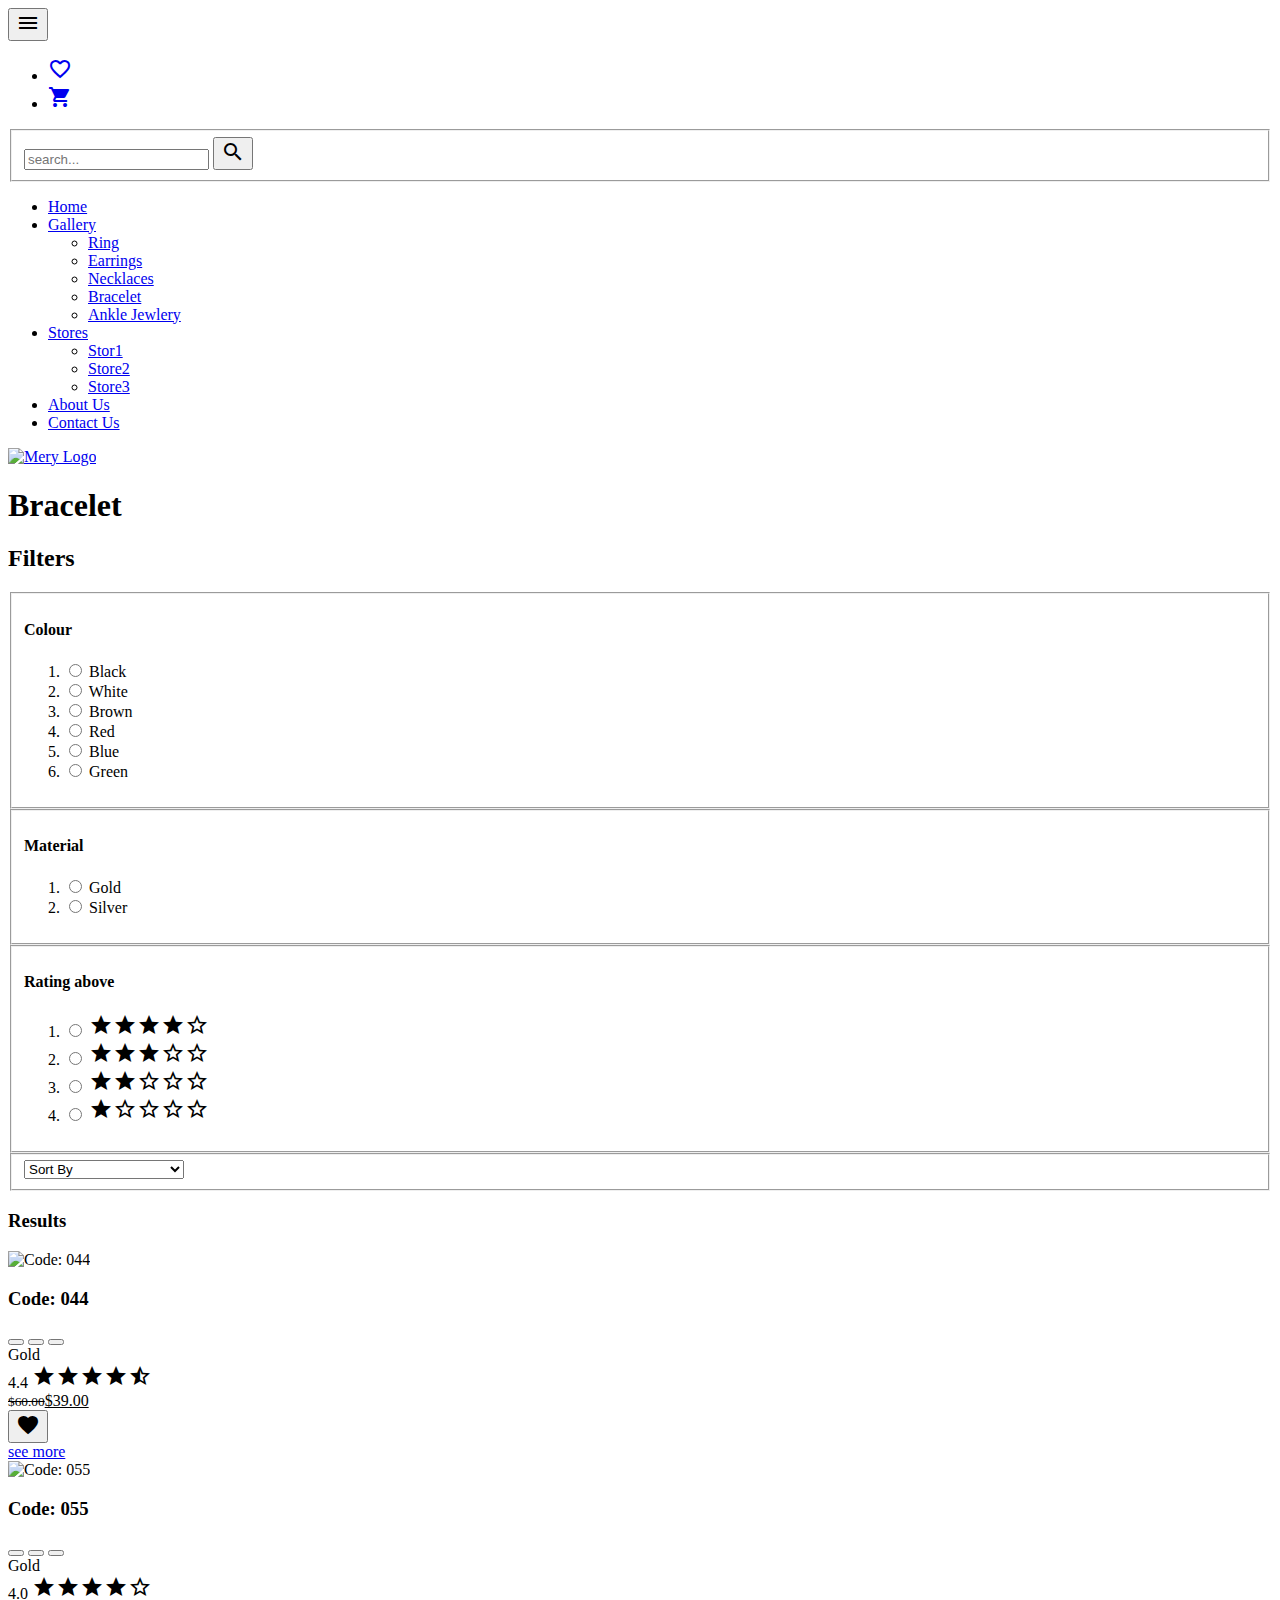
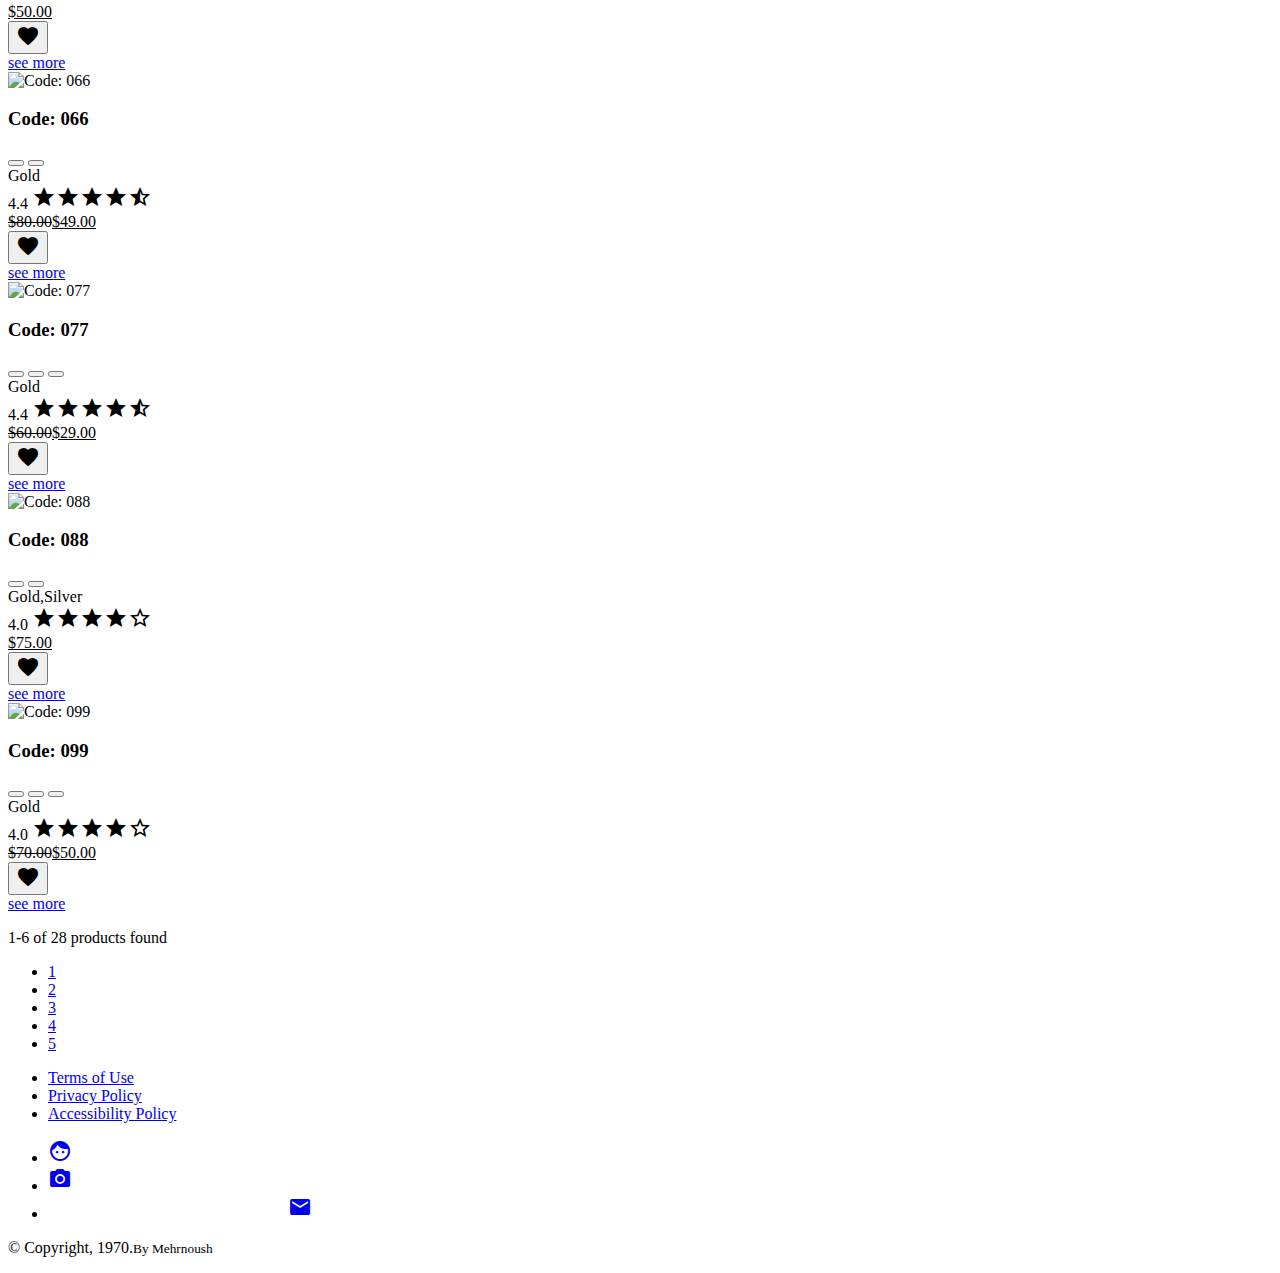
==== index.html @ 274008f5 "copy html" ====
<!doctype html>
<html lang="en">
  <head>
    <meta charset="utf-8">
    <title>Mery Gallery</title>
    <meta name="description" content="Jewelry Website">
    <meta name="author" content="Mehrnoush">
    <meta name="viewport" content="width=device-width, initial-scale=1">
    <link rel="stylesheet" href="css/reset.css">
    <link rel="stylesheet" href="https://fonts.googleapis.com/icon?family=Material+Icons">
    <link rel="stylesheet" href="css/style.css">
    <link rel="stylesheet" href="css/index.css">
  </head>

  <body>

    <header>
      
      <section class="topbar">
        <nav class="hamburger-menu">
          <button type="button">
            <i class="material-icons">menu</i>
          </button>  
        </nav>
        <!-- Additional nav links -->
        <ul class="favorite-cart">
            <li><a href="#"><i class="material-icons">favorite_border</i></a></li>
            <li><a href="#"><i class="material-icons">shopping_cart</i></a></li>
        </ul>

        <!-- Search for a product (non-functional) -->
        <form class="search">
            <fieldset>
              <input type="text" placeholder= "search..." name="search" id="search">
              <button type="button"><i class="material-icons">search</i></button>
            </fieldset>
        </form>

      </section>


      <!-- Navigation menu and toggle button (non-functional) -->
      <nav>
        <ul class="menubar">
          <li><a href="#">Home</a></li>
          <li class="dropdown"><a href="#">Gallery</a>
            <ul class="dropdown-list" >
                <li><a href="#">Ring</a></li>
                <li><a href="#">Earrings</a></li>
                <li><a href="#">Necklaces</a></li>
                <li><a href="index.html">Bracelet</a></li>
                <li><a href="#">Ankle Jewlery</a></li>
            </ul>
          </li>
          <li class="dropdown"><a href="#">Stores</a>
            <ul  class="dropdown-list" >
            <li><a href="#">Stor1</a></li>
            <li><a href="#">Store2</a></li>
            <li><a href="#">Store3</a></li>
            </ul>
          </li>
          <li><a href="#">About Us</a></li>
          <li><a href="#">Contact Us</a></li>

        </ul>
      </nav>
    </header>
    
      <!-- Site logo -->
      <div class="site-logo">
        <a href="Meryhomepage.html"><img src="img/Logo.png" alt="Mery Logo"></a>
      </div>

    <main>

      <header class="filter">
        <h1>Bracelet</h1>
        <!-- Filtering product form -->
        <h2 class="filter-drowpdown">Filters</h2>
        <form>
          <fieldset class="item color-f">
            <h4>Colour</h4>
            <ol class="checkbox-org">
              <li><input type="radio" name="colour" value="black" id="black"> <label for="black">Black</label></li>
              <li><input type="radio" name="colour" value="white" id="white"> <label for="white">White</label></li>
              <li><input type="radio" name="colour" value="Brown" id="Brown"> <label for="Brown">Brown</label></li>
              <li><input type="radio" name="colour" value="red" id="red"> <label for="red">Red</label></li>
              <li><input type="radio" name="colour" value="blue" id="blue"> <label for="blue">Blue</label></li>
              <li><input type="radio" name="colour" value="Green" id="Green"> <label for="black">Green</label></li>
            </ol>
          </fieldset>

          <fieldset class="item material-f">
            <h4>Material</h4>
            <ol class="checkbox-org">
              <li><input type="radio" name="Material" value="gold" id="gold"> <label for="black">Gold</label></li>
              <li><input type="radio" name="Material" value="silver" id="silver"> <label for="black">Silver</label></li>
            </ol>
          </fieldset>
          <fieldset class="item rating-f">
            <h4>Rating above</h4>
            <ol class="checkbox-org">
              <li>
                <input type="radio" name="rating" value="4" id="above-4">
                <label for="above-4">
                  <i class="material-icons">star</i><i class="material-icons">star</i><i class="material-icons">star</i><i class="material-icons">star</i><i class="material-icons">star_border</i>
                </label>
              </li>
              <li>
                <input type="radio" name="rating" value="3" id="above-3">
                <label for="above-3">
                  <i class="material-icons">star</i><i class="material-icons">star</i><i class="material-icons">star</i><i class="material-icons">star_border</i><i class="material-icons">star_border</i>
                </label>
              </li>
              <li>
                <input type="radio" name="rating" value="2" id="above-2">
                <label for="above-2">
                  <i class="material-icons">star</i><i class="material-icons">star</i><i class="material-icons">star_border</i><i class="material-icons">star_border</i><i class="material-icons">star_border</i>
                </label>
              </li>
              <li>
                <input type="radio" name="rating" value="1" id="above-1">
                <label for="above-1">
                  <i class="material-icons">star</i><i class="material-icons">star_border</i><i class="material-icons">star_border</i><i class="material-icons">star_border</i><i class="material-icons">star_border</i>
                </label>
              </li>
            </ol>
          </fieldset>
        </form>
      </header>

      <fieldset class="sort">
        <select name="sort" id="sort">
          <option value="sort">Sort By</option>
          <option value="price-high">Price, highest to lowest</option>
          <option value="price-low">Price, lowest to highest</option>
          <option value="newest">Newest releases</option>
        </select>
      </fieldset>

      <h3 class="results-header">Results</h3>
      <section class="all-products">
        <!-- Product 1 -->
        <article class="product one">
          <div class="image"><img src="img/product-code-044.jpg" alt="Code: 044"></div>
          <h3>Code: 044</h3>
          <div class="color"> 
              <button class="red"></button>
              <button class="green"></button>
              <button class="white"></button>
          </div>
          <div class="p-material">
            <span>Gold</span>
          </div>
          <div class="p-rating">        
            4.4 <span><i class="material-icons">star</i><i class="material-icons">star</i><i class="material-icons">star</i><i class="material-icons">star</i><i class="material-icons">star_half</i></span>
          </div>
          <div class="price">
            <span><small><del>$60.00</del></small><ins>$39.00</ins></span>
          </div>
          <div class="favorite">
            <button type="button"><i class="material-icons">favorite</i></button>
          </div>
          <div class="more"><a href="product.html" target="_blank">see more</a></div>
        </article>

        <!-- Product 2 -->
        <article class="product two">
            <div class="image"><img src="img/product-code-055.jpg" alt="Code: 055"></div>
            <h3>Code: 055</h3>
            <div class="color"> 
                <button class="red"></button>
                <button class="brown"></button>
                <button class="white"></button>
            </div>
            <div class="p-material">
                <span>Gold</span>
            </div>
            <div class="p-rating">        
              4.0 <span><i class="material-icons">star</i><i class="material-icons">star</i><i class="material-icons">star</i><i class="material-icons">star</i><i class="material-icons">star_border</i></span>
            </div>
            <div class="price">
              <span><ins>$50.00</ins></span>
            </div>
            <div class="favorite">
              <button type="button"><i class="material-icons">favorite</i></button>
            </div>
            <div class="more"><a href="product.html">see more</a></div>
          </article>
  
        
        <!-- Product 3 -->
        <article class="product three">
            <div class="image"><img src="img/product-code-066.jpg" alt="Code: 066"></div>
            <h3>Code: 066</h3>
            <div class="color"> 
                <button class="red"></button>
                <button class="white"></button>
            </div>
            <div class="p-material">
                <span>Gold</span>
            </div>
            <div class="p-rating">        
              4.4 <span><i class="material-icons">star</i><i class="material-icons">star</i><i class="material-icons">star</i><i class="material-icons">star</i><i class="material-icons">star_half</i></span>
            </div>
            <div class="price">
              <span><del>$80.00</del><ins>$49.00</ins></span>
            </div>
            <div class="favorite">
              <button type="button"><i class="material-icons">favorite</i></button>
            </div>
            <div class="more"><a href="product.html">see more</a></div>
          </article>

        <!-- Product 4 -->
        <article class="product four">
            <div class="image"><img src="img/product-code-077.jpg" alt="Code: 077"></div>
            <h3>Code: 077</h3>
            <div class="color"> 
                <button class="red"></button>
                <button class="blue"></button>
                <button class="white"></button>
            </div>
            <div class="p-material">
                <span>Gold</span>
            </div>
            <div class="p-rating">        
              4.4 <span><i class="material-icons">star</i><i class="material-icons">star</i><i class="material-icons">star</i><i class="material-icons">star</i><i class="material-icons">star_half</i></span>
            </div>
            <div class="price">
              <span><del>$60.00</del><ins>$29.00</ins></span>
            </div>
            <div class="favorite">
              <button type="button"><i class="material-icons">favorite</i></button>
            </div>
            <div class="more"><a href="product.html">see more</a></div>
          </article>

        <!-- Product 5 -->
        <article class="product five">
            <div class="image"><img src="img/product-code-088.jpg" alt="Code: 088"></div>
            <h3>Code: 088</h3>
            <div class="color"> 
                <button class="black"></button>
                <button class="white"></button>
            </div>
            <div class="p-material">
                <span>Gold</span>,<span>Silver</span>
            </div>
            <div class="p-rating">        
              4.0 <span><i class="material-icons">star</i><i class="material-icons">star</i><i class="material-icons">star</i><i class="material-icons">star</i><i class="material-icons">star_border</i></span>  
            </div>
            <div class="price">
              <span><ins>$75.00</ins></span>
            </div>
            <div class="favorite">
              <button type="button"><i class="material-icons">favorite</i></button>
            </div>
            <div class="more"><a href="product.html">see more</a></div>
          </article>

        <!-- Product 6 -->
        <article class="product six">
            <div class="image"><img src="img/product-code-099.jpg" alt="Code: 099"></div>
            <h3>Code: 099</h3>
            <div class="color"> 
                <button class="red"></button>
                <button class="black"></button>
                <button class="white"></button>
            </div>
            <div class="p-material">
                <span>Gold</span>
            </div>
            <div class="p-rating">        
              4.0 <span><i class="material-icons">star</i><i class="material-icons">star</i><i class="material-icons">star</i><i class="material-icons">star</i><i class="material-icons">star_border</i></span>  
            </div>
            <div class="price">
              <span><del>$70.00</del><ins>$50.00</ins></span>
            </div>
            <div class="favorite">
              <button type="button"><i class="material-icons">favorite</i></button>
            </div>
            <div class="more"><a href="product.html">see more</a></div>
          </article>
        
      </section>

      <section class="pages">
        <p>1-6 of 28 products found</p>
        <ul class="resultpages">
          <li class="active"><a href="#">1</a></li>
          <li><a href="#">2</a></li>
          <li><a href="#">3</a></li>
          <li><a href="#">4</a></li>
          <li><a href="#">5</a></li>
        </ul>
      </section>
    </main>

    <footer class="bottom-bar">
      
      <ul>
        <li><a href="#">Terms of Use</a></li>
        <li><a href="#">Privacy Policy</a></li>
        <li><a href="#">Accessibility Policy</a></li>
      </ul>
      <ul class="social-media">
        <li><a href="#"><i class="material-icons">face</i></a></li> <!--Facebook -->
        <li><a href="#"><i class="material-icons">camera_alt</i></a></li> <!--Instagram -->
         <li><a href="#"><i class="material-icons">alternate_email</i></a></li> <!--Email -->
      </ul>
      <p>&copy; Copyright, 1970.<small>By Mehrnoush</small></p>
    </footer>

  </body>
</html>
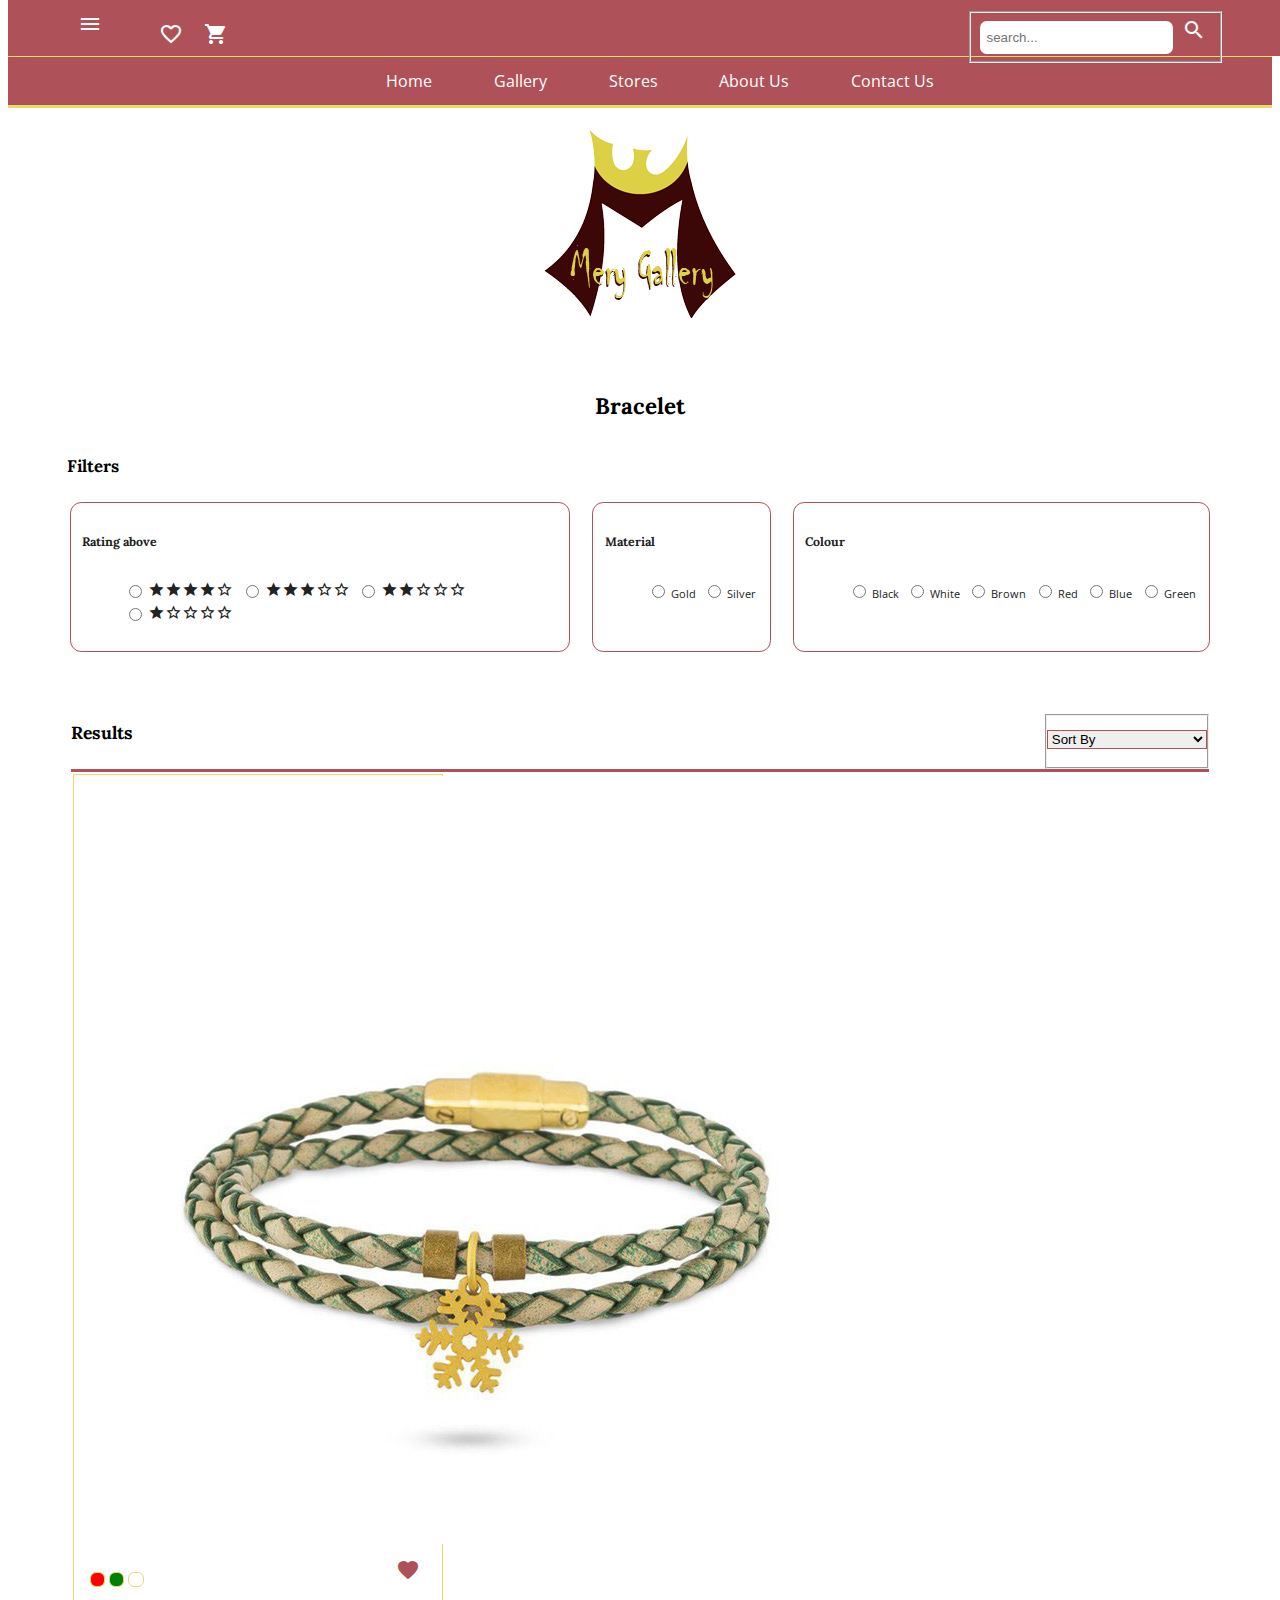
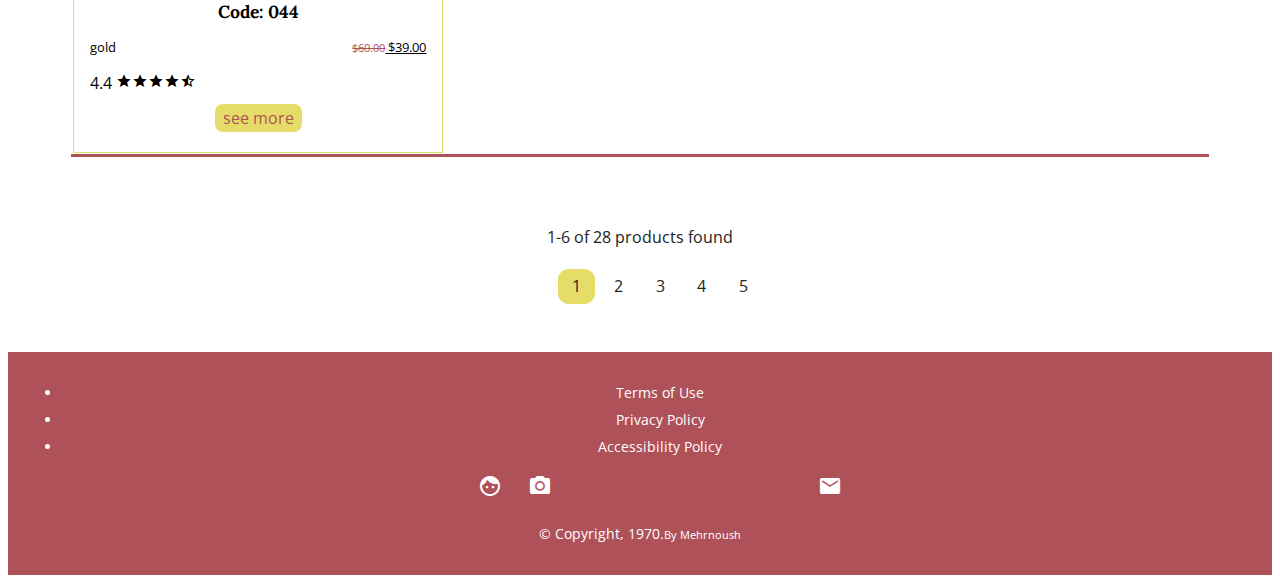
==== commit 2cf0cebc: "product one js" ====
--- a/index.html
+++ b/index.html
@@ -10,6 +10,7 @@
     <link rel="stylesheet" href="https://fonts.googleapis.com/icon?family=Material+Icons">
     <link rel="stylesheet" href="css/style.css">
     <link rel="stylesheet" href="css/index.css">
+    
   </head>
 
   <body>
@@ -139,149 +140,10 @@
       </fieldset>
 
       <h3 class="results-header">Results</h3>
-      <section class="all-products">
-        <!-- Product 1 -->
-        <article class="product one">
-          <div class="image"><img src="img/product-code-044.jpg" alt="Code: 044"></div>
-          <h3>Code: 044</h3>
-          <div class="color"> 
-              <button class="red"></button>
-              <button class="green"></button>
-              <button class="white"></button>
-          </div>
-          <div class="p-material">
-            <span>Gold</span>
-          </div>
-          <div class="p-rating">        
-            4.4 <span><i class="material-icons">star</i><i class="material-icons">star</i><i class="material-icons">star</i><i class="material-icons">star</i><i class="material-icons">star_half</i></span>
-          </div>
-          <div class="price">
-            <span><small><del>$60.00</del></small><ins>$39.00</ins></span>
-          </div>
-          <div class="favorite">
-            <button type="button"><i class="material-icons">favorite</i></button>
-          </div>
-          <div class="more"><a href="product.html" target="_blank">see more</a></div>
-        </article>
+      <section class="all-products" id="all-products">
+        <!-- Products -->
+        No products to show
 
-        <!-- Product 2 -->
-        <article class="product two">
-            <div class="image"><img src="img/product-code-055.jpg" alt="Code: 055"></div>
-            <h3>Code: 055</h3>
-            <div class="color"> 
-                <button class="red"></button>
-                <button class="brown"></button>
-                <button class="white"></button>
-            </div>
-            <div class="p-material">
-                <span>Gold</span>
-            </div>
-            <div class="p-rating">        
-              4.0 <span><i class="material-icons">star</i><i class="material-icons">star</i><i class="material-icons">star</i><i class="material-icons">star</i><i class="material-icons">star_border</i></span>
-            </div>
-            <div class="price">
-              <span><ins>$50.00</ins></span>
-            </div>
-            <div class="favorite">
-              <button type="button"><i class="material-icons">favorite</i></button>
-            </div>
-            <div class="more"><a href="product.html">see more</a></div>
-          </article>
-  
-        
-        <!-- Product 3 -->
-        <article class="product three">
-            <div class="image"><img src="img/product-code-066.jpg" alt="Code: 066"></div>
-            <h3>Code: 066</h3>
-            <div class="color"> 
-                <button class="red"></button>
-                <button class="white"></button>
-            </div>
-            <div class="p-material">
-                <span>Gold</span>
-            </div>
-            <div class="p-rating">        
-              4.4 <span><i class="material-icons">star</i><i class="material-icons">star</i><i class="material-icons">star</i><i class="material-icons">star</i><i class="material-icons">star_half</i></span>
-            </div>
-            <div class="price">
-              <span><del>$80.00</del><ins>$49.00</ins></span>
-            </div>
-            <div class="favorite">
-              <button type="button"><i class="material-icons">favorite</i></button>
-            </div>
-            <div class="more"><a href="product.html">see more</a></div>
-          </article>
-
-        <!-- Product 4 -->
-        <article class="product four">
-            <div class="image"><img src="img/product-code-077.jpg" alt="Code: 077"></div>
-            <h3>Code: 077</h3>
-            <div class="color"> 
-                <button class="red"></button>
-                <button class="blue"></button>
-                <button class="white"></button>
-            </div>
-            <div class="p-material">
-                <span>Gold</span>
-            </div>
-            <div class="p-rating">        
-              4.4 <span><i class="material-icons">star</i><i class="material-icons">star</i><i class="material-icons">star</i><i class="material-icons">star</i><i class="material-icons">star_half</i></span>
-            </div>
-            <div class="price">
-              <span><del>$60.00</del><ins>$29.00</ins></span>
-            </div>
-            <div class="favorite">
-              <button type="button"><i class="material-icons">favorite</i></button>
-            </div>
-            <div class="more"><a href="product.html">see more</a></div>
-          </article>
-
-        <!-- Product 5 -->
-        <article class="product five">
-            <div class="image"><img src="img/product-code-088.jpg" alt="Code: 088"></div>
-            <h3>Code: 088</h3>
-            <div class="color"> 
-                <button class="black"></button>
-                <button class="white"></button>
-            </div>
-            <div class="p-material">
-                <span>Gold</span>,<span>Silver</span>
-            </div>
-            <div class="p-rating">        
-              4.0 <span><i class="material-icons">star</i><i class="material-icons">star</i><i class="material-icons">star</i><i class="material-icons">star</i><i class="material-icons">star_border</i></span>  
-            </div>
-            <div class="price">
-              <span><ins>$75.00</ins></span>
-            </div>
-            <div class="favorite">
-              <button type="button"><i class="material-icons">favorite</i></button>
-            </div>
-            <div class="more"><a href="product.html">see more</a></div>
-          </article>
-
-        <!-- Product 6 -->
-        <article class="product six">
-            <div class="image"><img src="img/product-code-099.jpg" alt="Code: 099"></div>
-            <h3>Code: 099</h3>
-            <div class="color"> 
-                <button class="red"></button>
-                <button class="black"></button>
-                <button class="white"></button>
-            </div>
-            <div class="p-material">
-                <span>Gold</span>
-            </div>
-            <div class="p-rating">        
-              4.0 <span><i class="material-icons">star</i><i class="material-icons">star</i><i class="material-icons">star</i><i class="material-icons">star</i><i class="material-icons">star_border</i></span>  
-            </div>
-            <div class="price">
-              <span><del>$70.00</del><ins>$50.00</ins></span>
-            </div>
-            <div class="favorite">
-              <button type="button"><i class="material-icons">favorite</i></button>
-            </div>
-            <div class="more"><a href="product.html">see more</a></div>
-          </article>
         
       </section>
 
@@ -311,6 +173,6 @@
       </ul>
       <p>&copy; Copyright, 1970.<small>By Mehrnoush</small></p>
     </footer>
-
+    <script type="text/javascript" src="js/index.js"></script>
   </body>
 </html>--- a/css/style.css
+++ b/css/style.css
@@ -0,0 +1,152 @@
+@import url('https://fonts.googleapis.com/css?family=Lora:400i,700|Open+Sans:400i,700&display=swap');
+
+:root {
+  /* colors:*/
+  --bg-on-d: #212222;        /* dark */
+  --bg-on-l: rgb(109, 109, 109);        /* light */
+  --bg: #FFFFFF;             /* background color */
+  --h1: rgb(230, 221, 105);   /* hover1 */
+  --h2: #af5159;             /* hover2 */
+  
+  /* fonts:*/
+  --sans: 'Open Sans', Arial, sans-serif;
+  --serif: 'Lora', Georgia, Times, serif;
+}
+
+/********* Headers *********/
+header, main, footer{
+    font-family: var(--sans);
+    line-height: 2em;
+}
+h1, h2, h3, h4 {font-family: var(--serif);}
+
+/********* hover *********/
+a {
+    text-decoration: none;
+    color: var(--bg);
+    margin: 0.8em;
+}
+a:hover {
+    transition: background-color 2s, color 1s;
+    color: var(--h1); 
+}
+.topbar button:hover {color: var(--h1);}
+.menubar li:hover {
+    background-color: var(--h1);
+    border-radius: 0.4em;
+}
+.menubar a:hover {color: var(--h2); }
+.favorite button:hover {color: var(--h1)}
+
+/********* topbar *********/
+.topbar {
+    background-color: var(--h2);
+    color: var(--bg); 
+    padding: 2.5em 0em;
+    font: normal normal 0.5em impact;
+    display: grid;
+    grid-template-columns: 0.5fr 2fr 5fr;
+    position: fixed;
+    width: 100%;
+    top: 0;
+}
+.search {
+    position: absolute;
+    top: 1em;
+    right: 5%;
+}
+.search input[type=text] { padding-left: 0.5em; }
+.search input {
+    border: none;
+    padding: 0.7em;
+    border-radius: 0.5em;
+}
+.favorite-cart > li {display: inline-block; }
+.favorite-cart {
+    position: absolute;
+    top: 1em;
+    left: 12%;
+}
+.topbar button {
+    border: none;
+    background-color: var(--h2);
+    color: var(--bg);
+}
+.hamburger-menu {
+    position: absolute;
+    top: 1em;
+    left: 5%;
+}
+
+/********* Menu **********/
+.menubar {
+    margin-top: 4.7em;
+    border-block-start: 0.1em var(--h1) solid;
+    text-align: center;
+    border-block-end: var(--h1) solid;
+    font-size: 0.6em;
+    background-color: var(--h2);
+}
+.menubar > li {
+    display: inline-block;
+    border-radius: 0.5em;
+}
+.dropdown-list {
+    line-height: 2.5em;
+    display: none;
+    position: absolute;
+    background-color: var(--h2);
+    color: var(--bg-on-d);
+    min-width: 90px;
+    box-shadow: 0px 5px 8px 0px var(--bg-on-l);
+    padding: 1em 2em;
+    z-index: 1;
+}
+.dropdown:hover .dropdown-list {
+    display: inline-block;
+    border-radius: 0.4em;
+}
+
+/******** Logo *********/
+.site-logo{
+    margin: auto;
+    width: 50%;
+    padding: 0em 1em;
+    text-align: center;
+}
+
+/************* footer ***********/
+footer {
+    color: var(--bg);
+    background-color: var(--h2);
+    padding: 1em;
+    text-align: center;
+    font-size: 70%;
+}
+.social-media > li {
+    display: inline-block;
+    color: var(--bg);
+}
+
+/************* media *************/
+@media screen and (min-width:350px) {
+    .menubar {
+        font-size: 0.7em;
+        margin-top: 4em;
+    }
+}
+@media screen and (min-width:580px) {
+    .topbar {font-size: 0.7em;}
+    .favorite-cart {left: 10%;}
+    .menubar {
+        font-size: 1em;
+        margin-top: 3.5em;
+    }
+    footer {font-size: 75%;}
+} 
+@media screen and (min-width:750px) {
+    .favorite-cart {left: 8%;}
+    .menubar > li {padding: 0.5em 1em;}
+    footer {font-size: 85%;}
+}
+
--- a/css/index.css
+++ b/css/index.css
@@ -0,0 +1,186 @@
+/********** Headers *************/
+h1 {
+    padding: 1em;
+    font-size: 2em;
+    text-align: center;
+}
+h2 {
+    padding-left: 0.5em;
+    font-size: 1.5em;
+    text-align: left;
+}
+h3 {
+    margin: 0em 5%;
+    font-size: 1.1em;
+    text-align: left;
+}
+h4 {
+    padding-bottom: 1em;
+    font-size: 1.1em;
+    text-align: left;
+}
+
+/*********** filter *********/
+.filter fieldset {color: var(--bg-on-d);}
+.filter {
+    font-size: 0.6em;
+    margin: 4%;
+}
+.item {
+    padding: 1em;
+    margin: 1em;
+    border: 0.1em solid var(--h2);
+    border-radius: 1em;
+    color: var(--bg);
+}
+.rating-f i {font-size: 1.5em;}
+.sort {
+    margin-right: 5%;
+    float: right;
+    font-size: 0.6em;
+    padding: 1em 0em;
+}
+.sort select {border: 0.1em solid var(--h2);}
+.checkbox-org li {
+    display: inline-block;
+    padding: 0em 0.2em;
+}
+.results-header {padding-top: 0.2em;}
+
+/*********** Products *********/
+.all-products {
+    border-block-start: var(--h2) solid;
+    border-block-end: var(--h2) solid;
+    margin: 5%;
+    margin-top: 0%;
+    background-color: var(--bg);
+    display: grid; 
+    grid-template-columns: 1fr 1fr;
+    width: 90%;
+    grid-gap: 0.1em;
+}
+.product {
+    border: 1px solid var(--h1);
+    display: grid; 
+    font-size: 0.8em;
+    padding: 0.1em 1em;
+    margin: 0.1em;
+    grid-template-columns: 1fr 1fr 1fr;
+    grid-template-areas:
+     "pic pic pic"
+     "cl cl fav"
+     "code code code"
+     "ma pr pr"
+     "rt rt rt"
+     "mr mr mr"
+     ;
+    grid-gap: 0.2em;
+}
+.image {grid-area: pic;}
+.favorite {
+    grid-area: fav;
+    text-align: right;
+}
+.favorite button {
+    border: none;
+    background-color: var(--bg);
+    color: var(--h2);
+}
+.color {
+    grid-area: cl;
+    text-align: left;
+}
+.color button {
+    padding: 0.5em 0.5em; 
+    border: solid 0.1em var(--h1);
+    border-radius: 40%;
+}
+.red {background-color: red;}
+.green {background-color: green;}
+.brown {background-color: brown; }
+.blue {background-color: blue;}
+.black {background-color: black;}
+.white {background-color: white;}
+.product h3 {
+    grid-area: code;
+    padding: 0em;
+    text-align: center;
+}
+.p-material {
+    grid-area: ma;
+    font-size: 0.8em;
+} 
+.price {
+    grid-area: pr ;
+    text-align: right;
+    font-size: 0.8em;
+}
+.price del{color: var(--h2);}
+.more {
+    grid-area: mr;
+    text-align: center;
+    margin-bottom: 1em;
+}
+.p-rating {grid-area: rt;}
+.p-rating i {font-size:1em;}
+.product a {
+    padding: 0.2em;
+    background-color: var(--h1);
+    border-radius: 0.5em;
+}
+.more a {
+    font-size: 1em;
+    color: var(--h2);
+    padding: 0.2em 0.5em;
+}
+.more a:hover {
+    background-color: var(--h2);
+    color: var(--h1);
+}
+
+/*********** Result pages *********/
+.pages {
+    color: var(--bg-on-d);
+    padding-bottom: 2em;
+    text-align: center;
+    font-size: 0.8em;
+}
+.pages h3 {text-align: center;}
+.resultpages > li {
+    display: inline-block;
+    padding: 0.1em;
+    border-radius: 30%;
+}
+.resultpages a {color: var(--bg-on-d);}
+.active {
+    background-color: var(--h1);
+    color: var(--bg);
+    display: block;
+}
+.resultpages li:hover {
+    background-color: var(--h2);
+    color: var(--h1);
+}
+
+/************* media *************/
+@media screen and (min-width:580px) {
+    .filter {font-size: 0.7em;}
+    .product {font-size: 1em;}
+ }
+
+@media screen and (min-width:750px) {
+.filter form {
+    display: grid;
+    grid-template-areas: 
+    "rtf maf clrf clrf";
+}
+.color-f {grid-area: clrf;}
+.rating-f {grid-area: rtf;}
+.material-f {grid-area: maf;}
+.all-products {
+    grid-template-columns: 1fr 1fr 1fr;
+    grid-gap: 0.5em;
+}
+.pages {font-size: 1em;}
+}
+
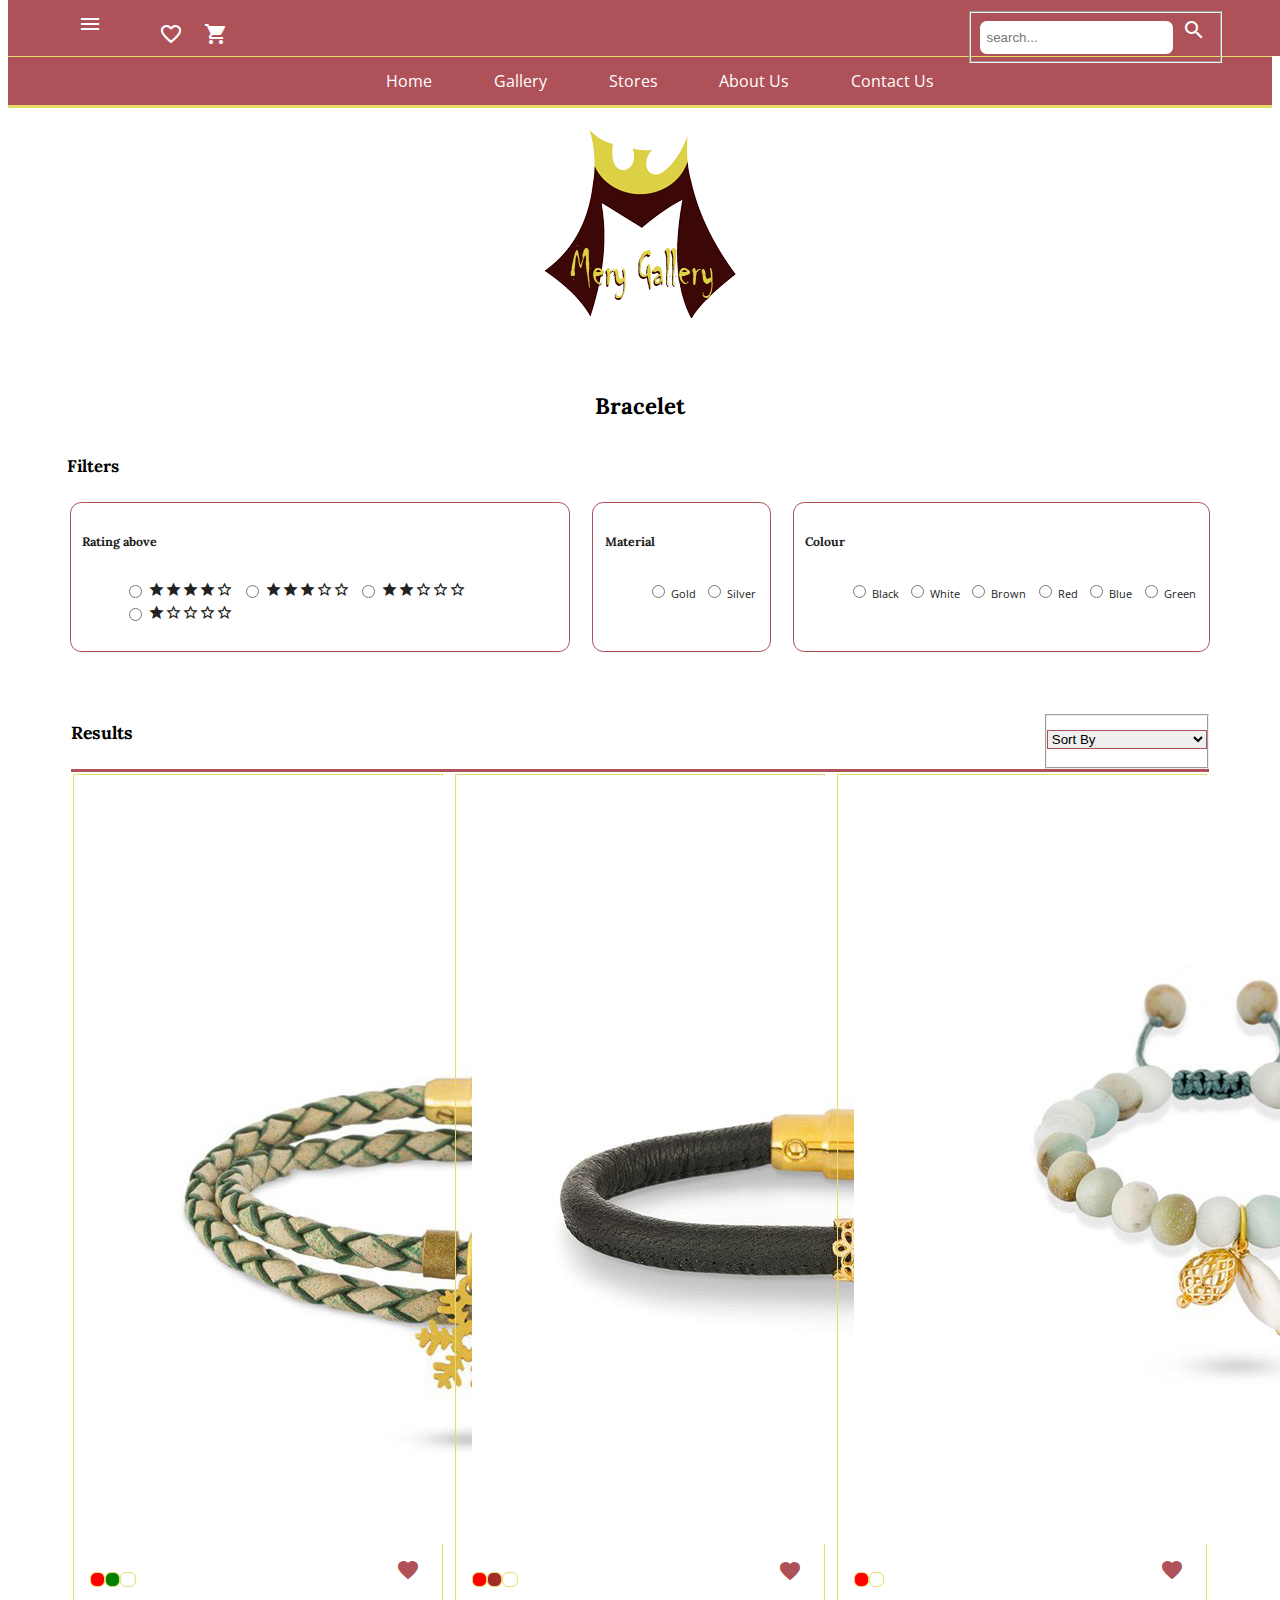
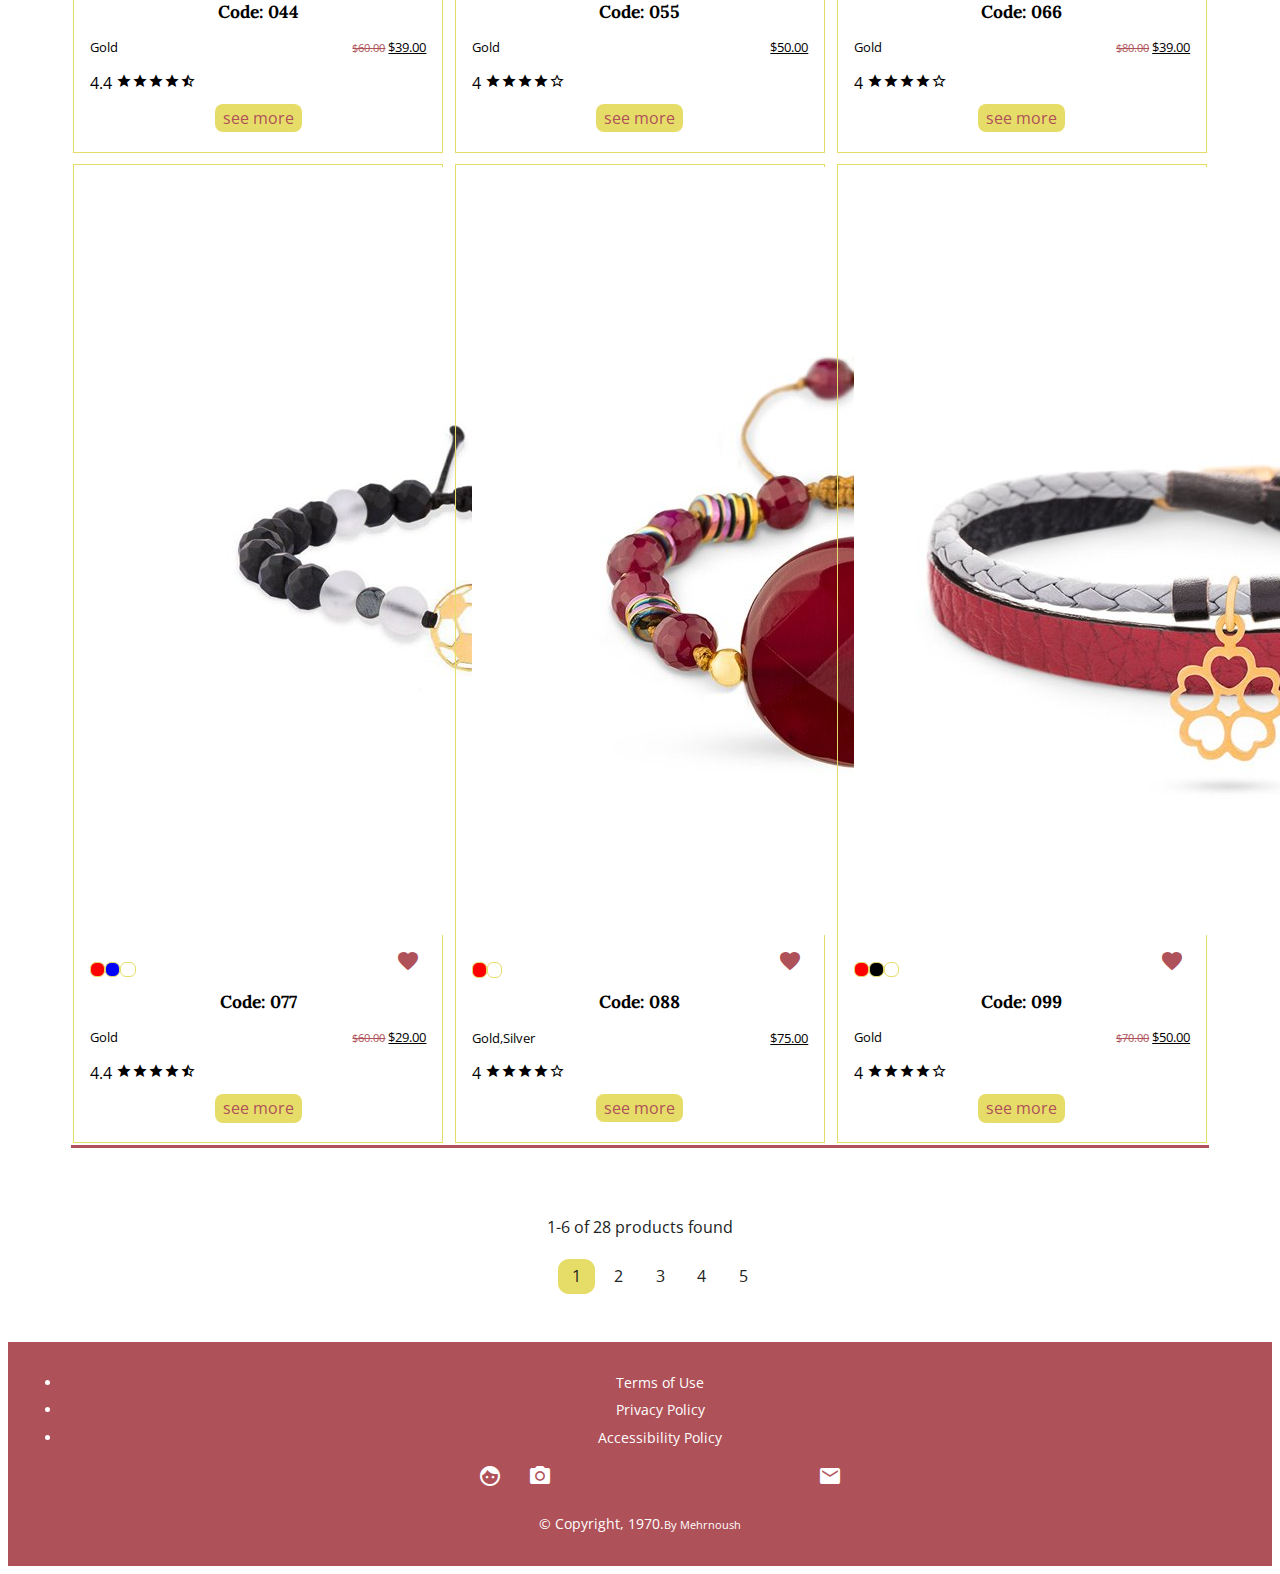
==== commit a69d6171: "v5" ====
--- a/index.html
+++ b/index.html
@@ -16,7 +16,6 @@
   <body>
 
     <header>
-      
       <section class="topbar">
         <nav class="hamburger-menu">
           <button type="button">
@@ -142,9 +141,7 @@
       <h3 class="results-header">Results</h3>
       <section class="all-products" id="all-products">
         <!-- Products -->
-        No products to show
-
-        
+        There are no products to display 
       </section>
 
       <section class="pages">
@@ -173,6 +170,6 @@
       </ul>
       <p>&copy; Copyright, 1970.<small>By Mehrnoush</small></p>
     </footer>
-    <script type="text/javascript" src="js/index.js"></script>
+    <script src="js/index.js"></script>
   </body>
 </html>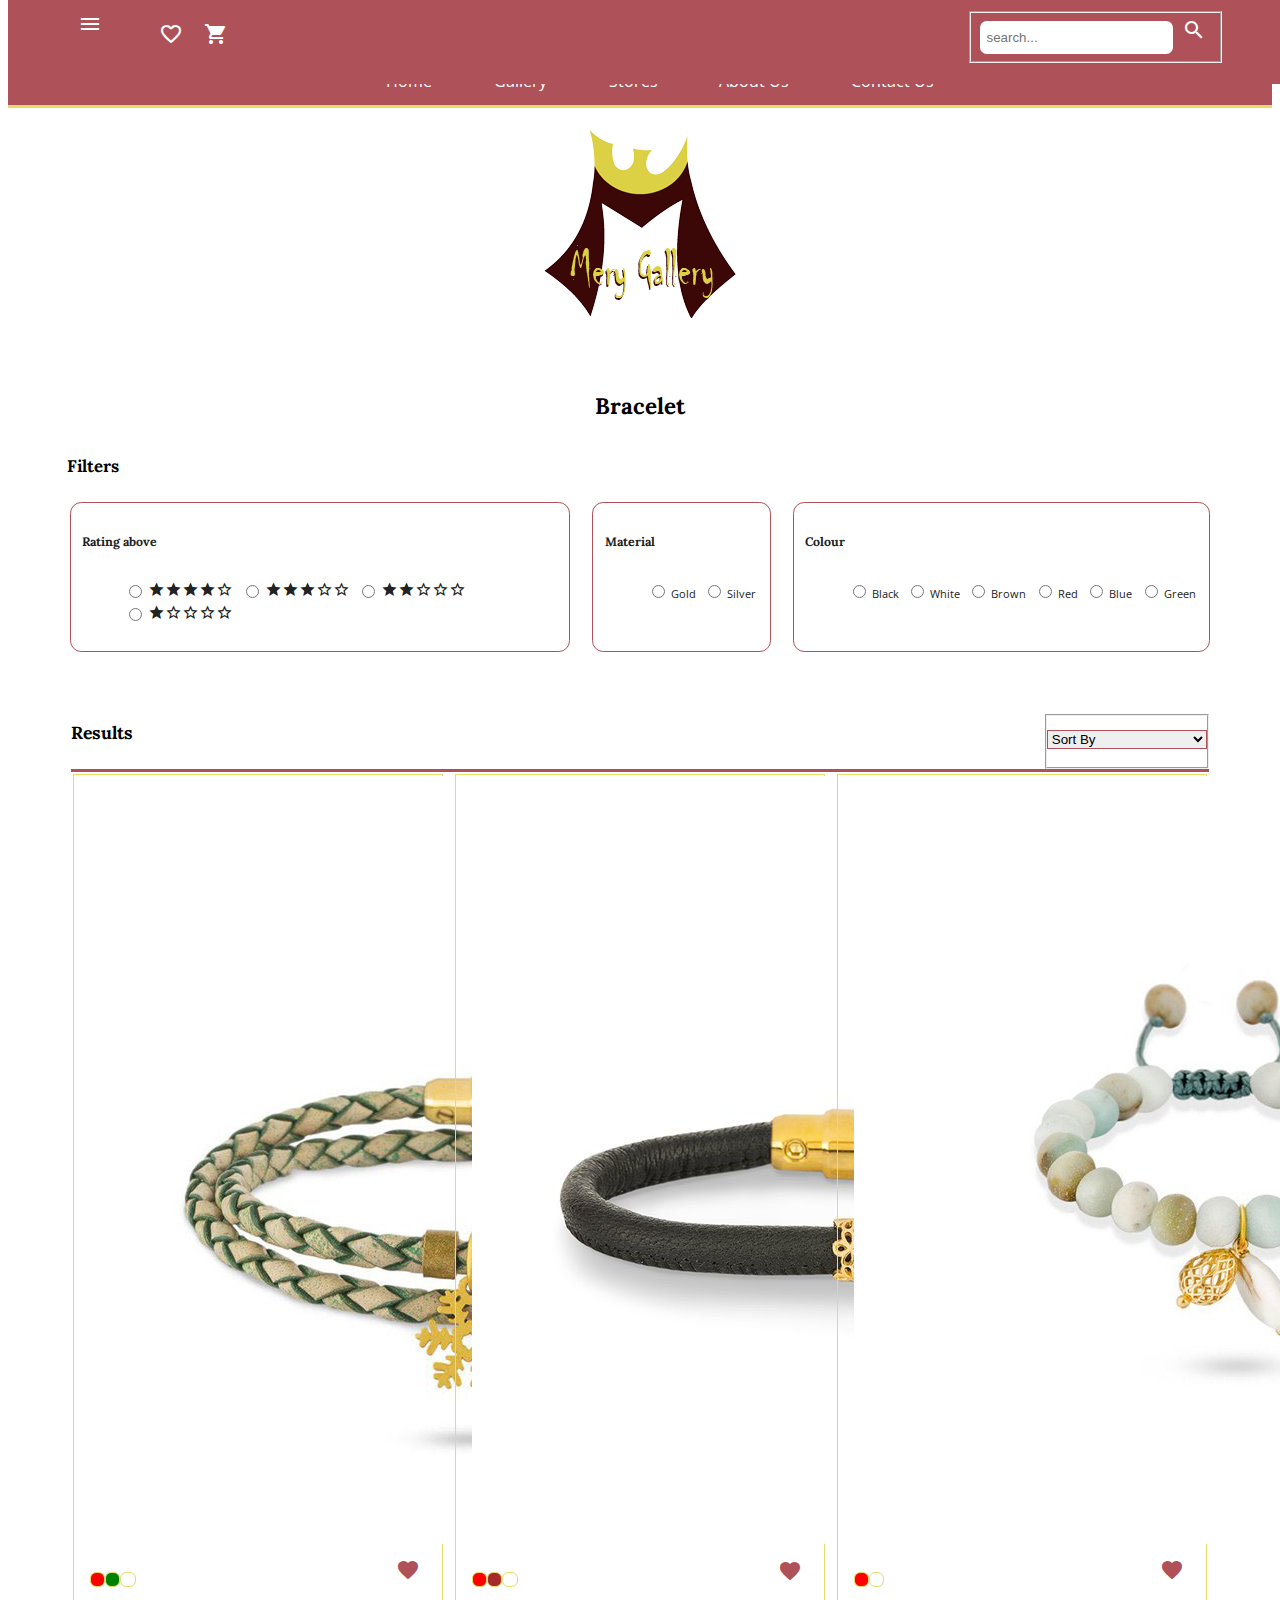
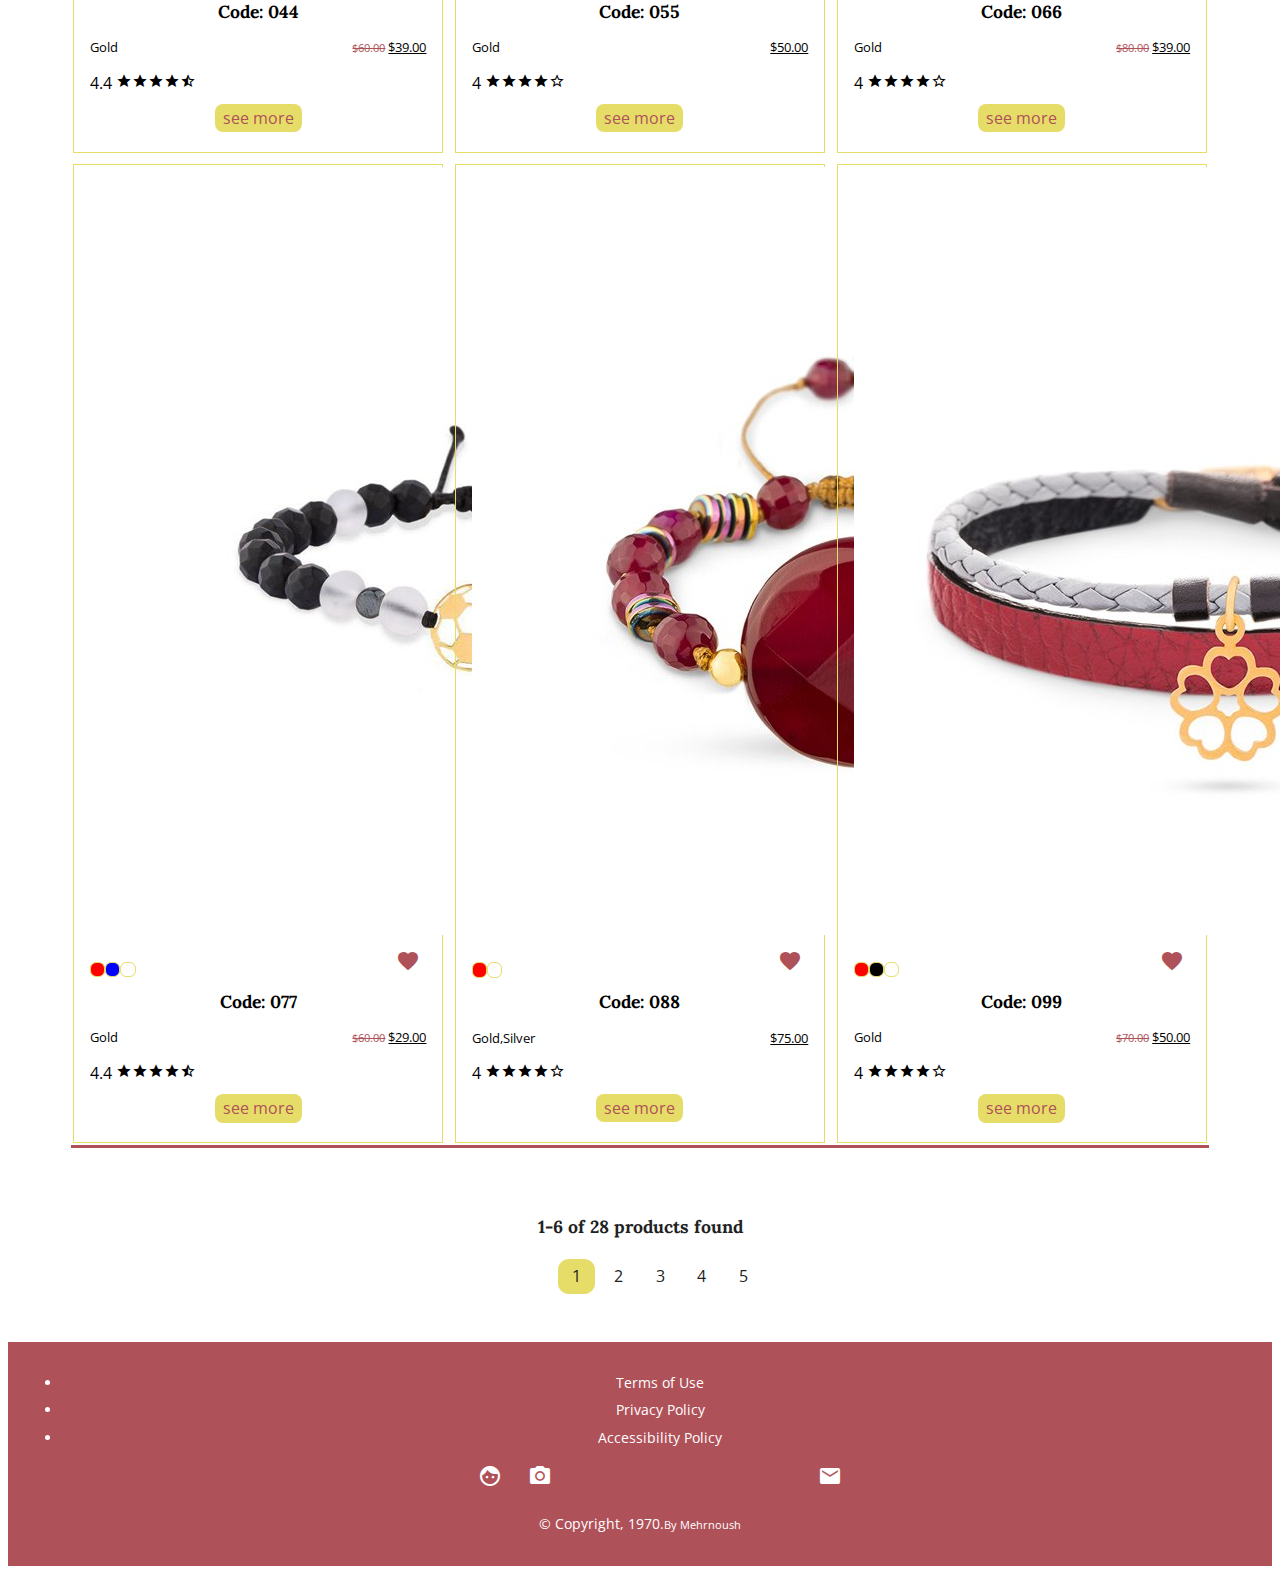
==== commit b5dea84d: "v5" ====
--- a/index.html
+++ b/index.html
@@ -17,6 +17,7 @@
 
     <header>
       <section class="topbar">
+        <h2></h2>
         <nav class="hamburger-menu">
           <button type="button">
             <i class="material-icons">menu</i>
@@ -139,13 +140,13 @@
       </fieldset>
 
       <h3 class="results-header">Results</h3>
+      <!-- Products -->
       <section class="all-products" id="all-products">
-        <!-- Products -->
-        There are no products to display 
+        <h2>There are no products to display</h2>
       </section>
 
       <section class="pages">
-        <p>1-6 of 28 products found</p>
+        <h3>1-6 of 28 products found</h3>
         <ul class="resultpages">
           <li class="active"><a href="#">1</a></li>
           <li><a href="#">2</a></li>
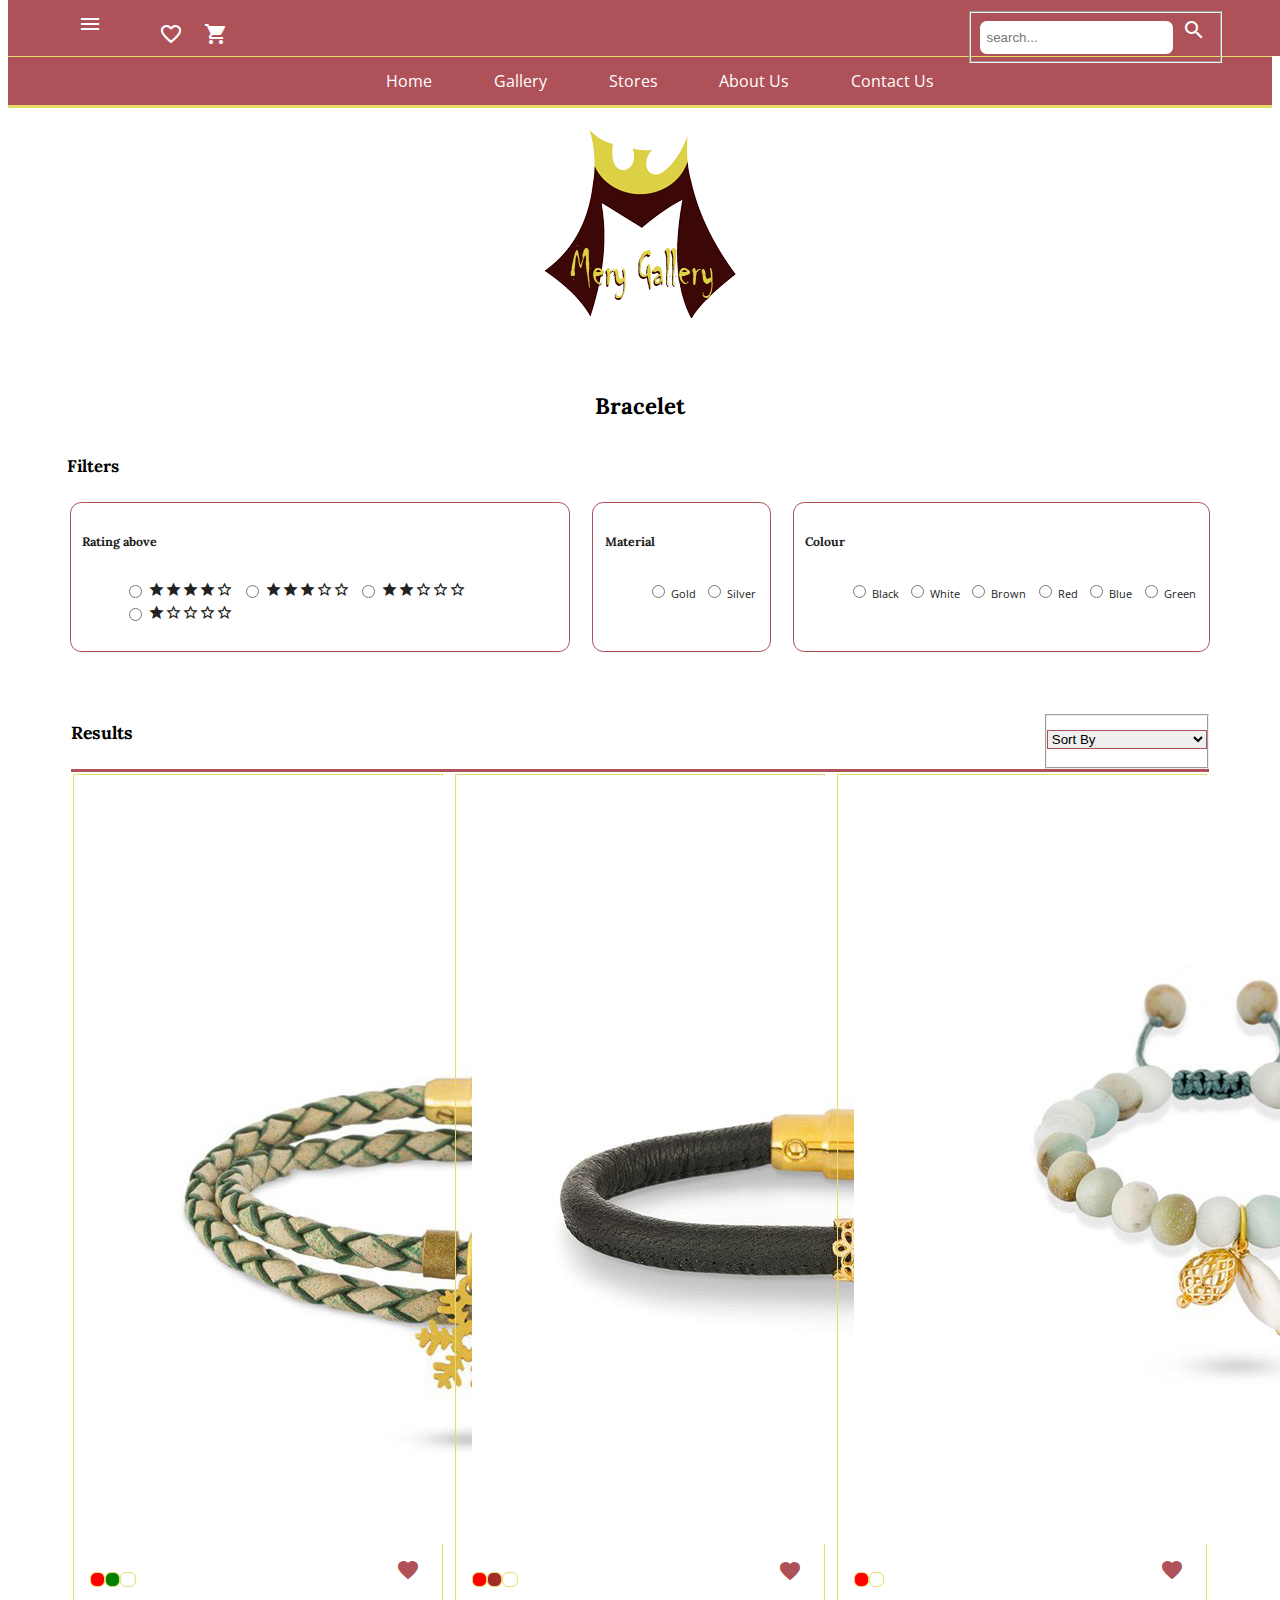
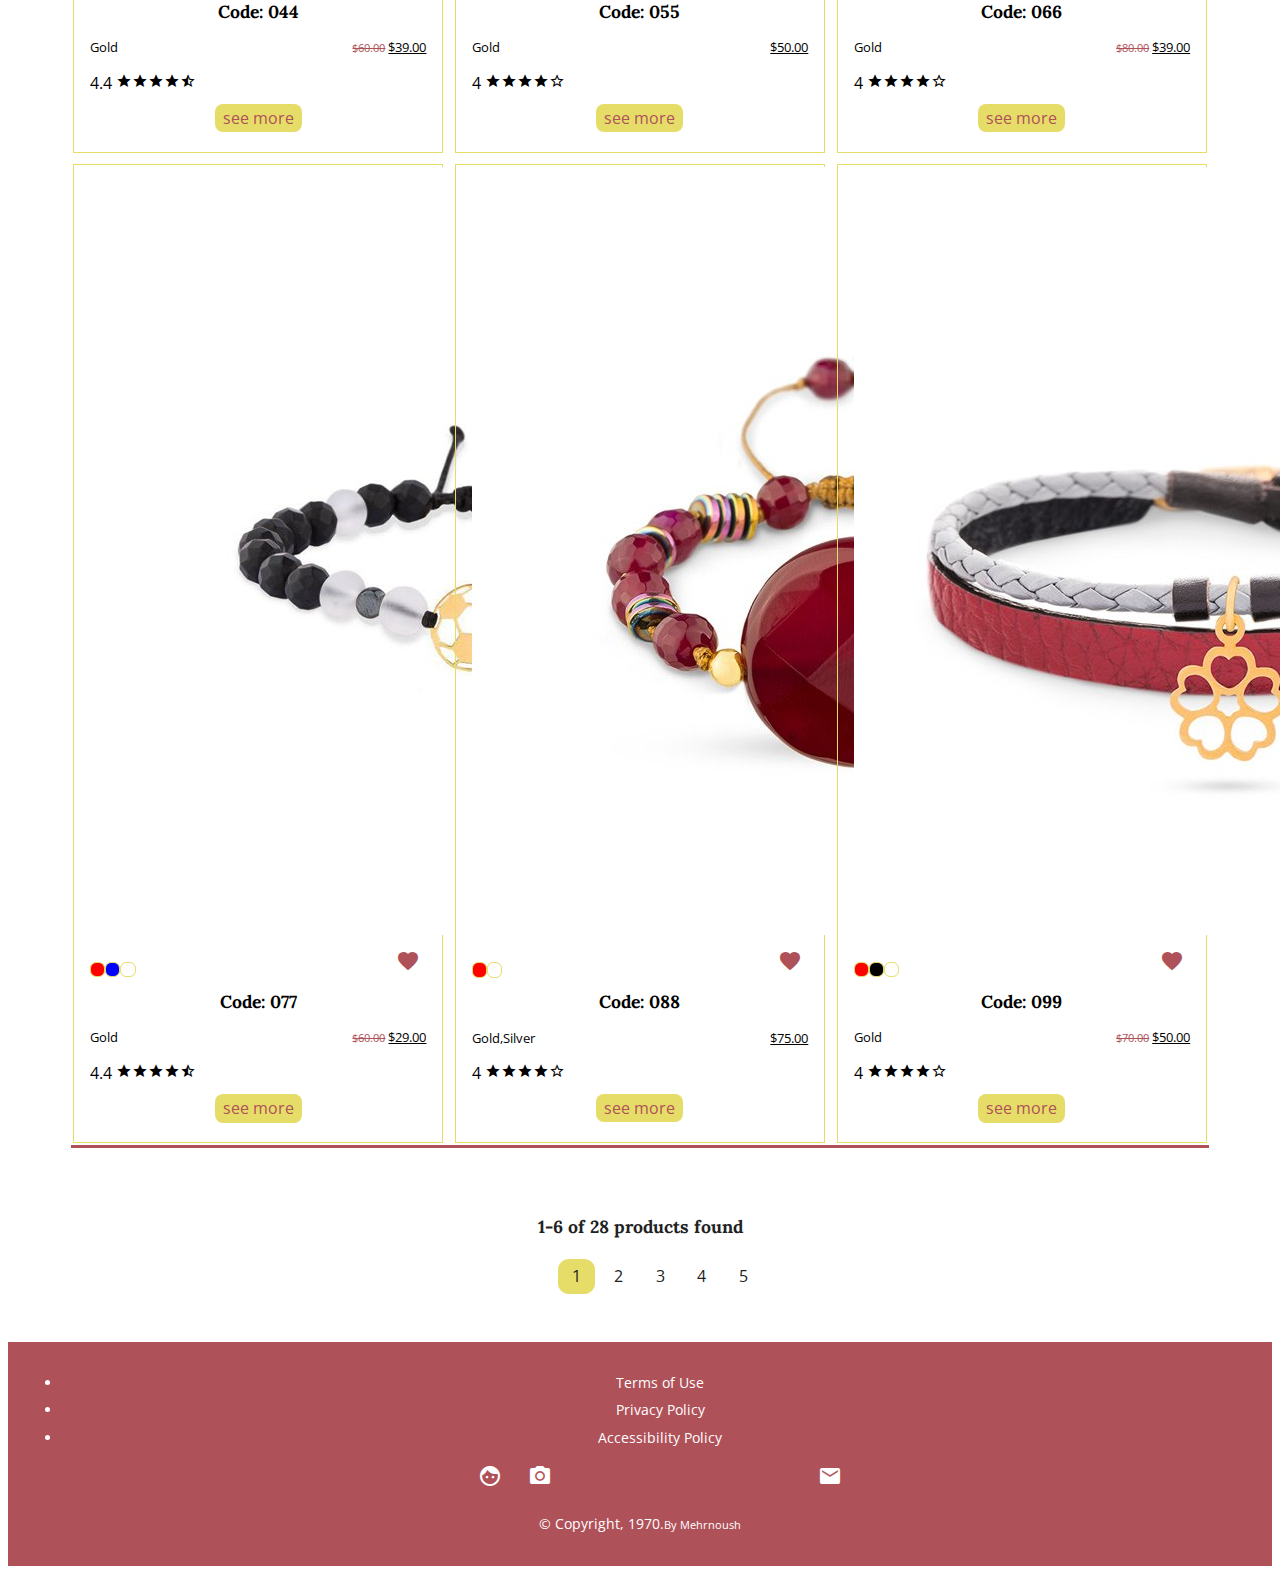
==== commit 257da41e: "v5" ====
--- a/index.html
+++ b/index.html
@@ -16,8 +16,7 @@
   <body>
 
     <header>
-      <section class="topbar">
-        <h2></h2>
+      <div class="topbar">
         <nav class="hamburger-menu">
           <button type="button">
             <i class="material-icons">menu</i>
@@ -36,8 +35,7 @@
               <button type="button"><i class="material-icons">search</i></button>
             </fieldset>
         </form>
-
-      </section>
+      </div>
 
 
       <!-- Navigation menu and toggle button (non-functional) -->
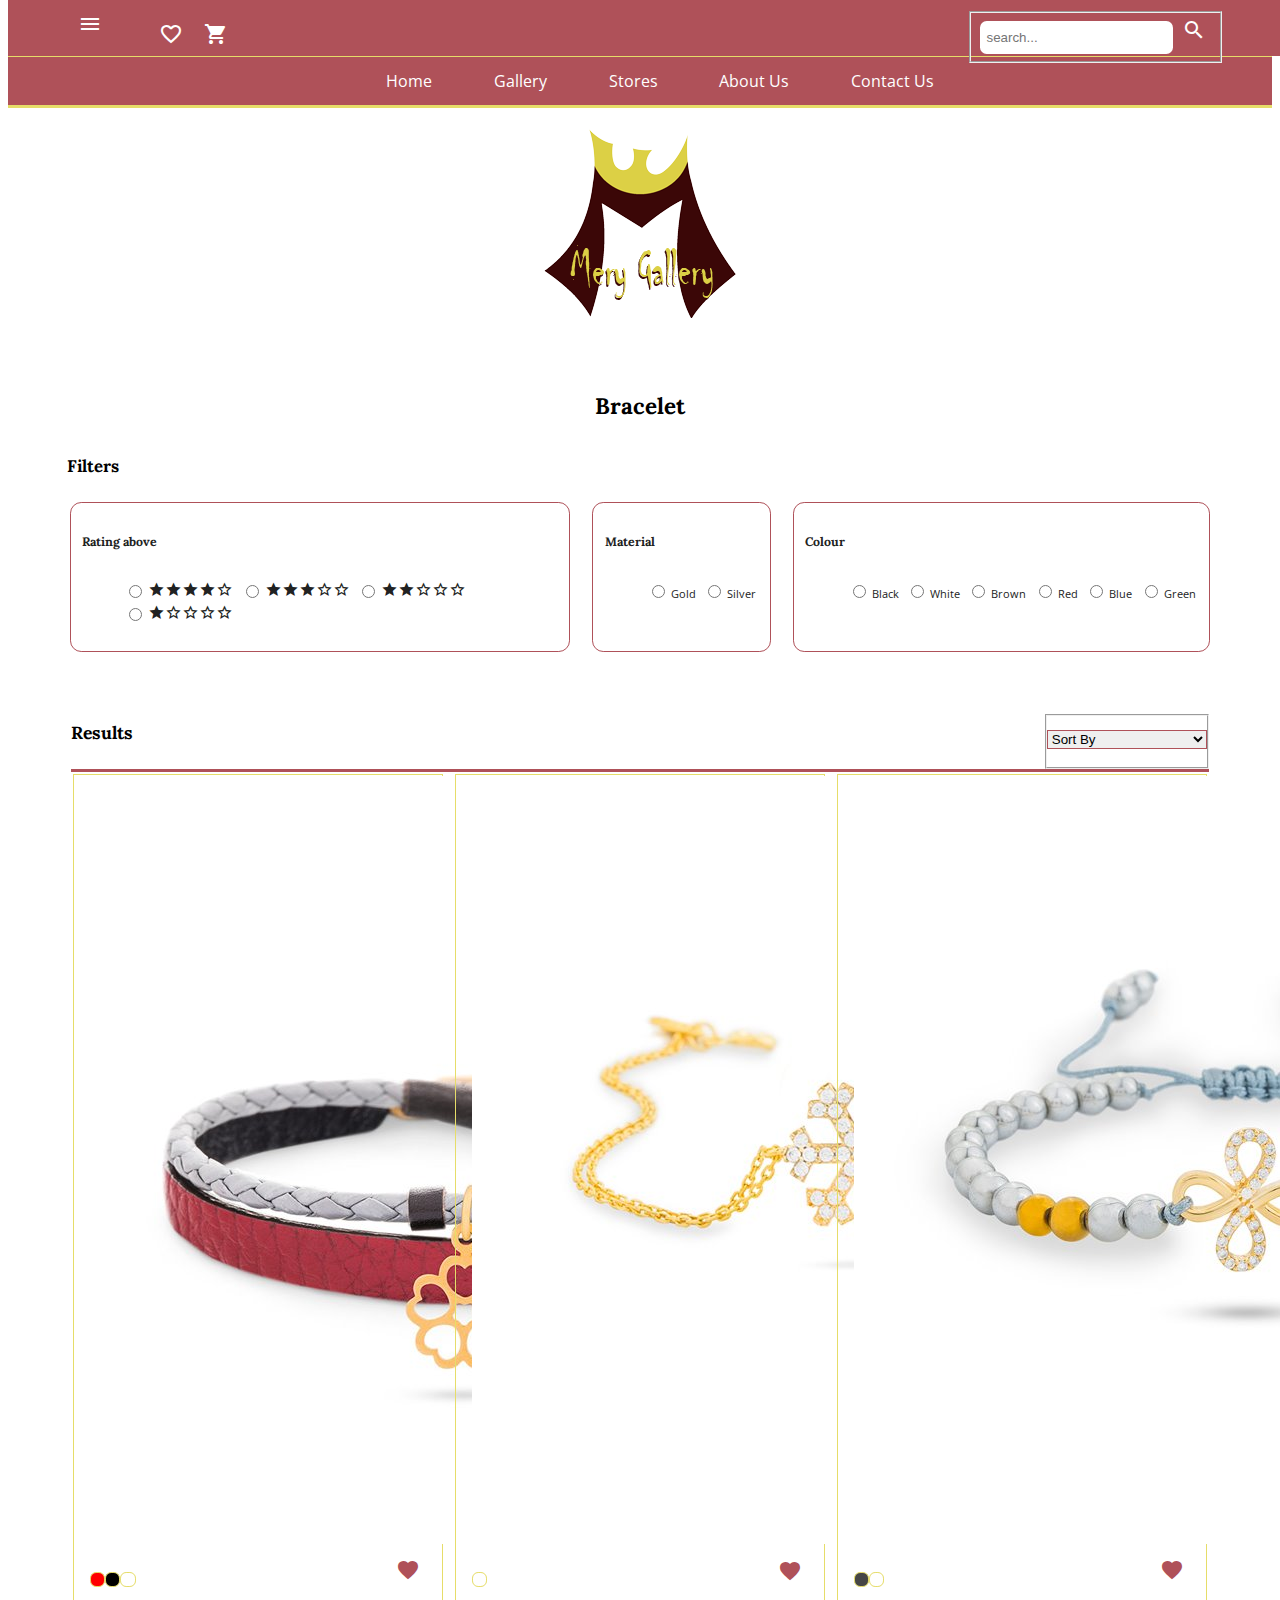
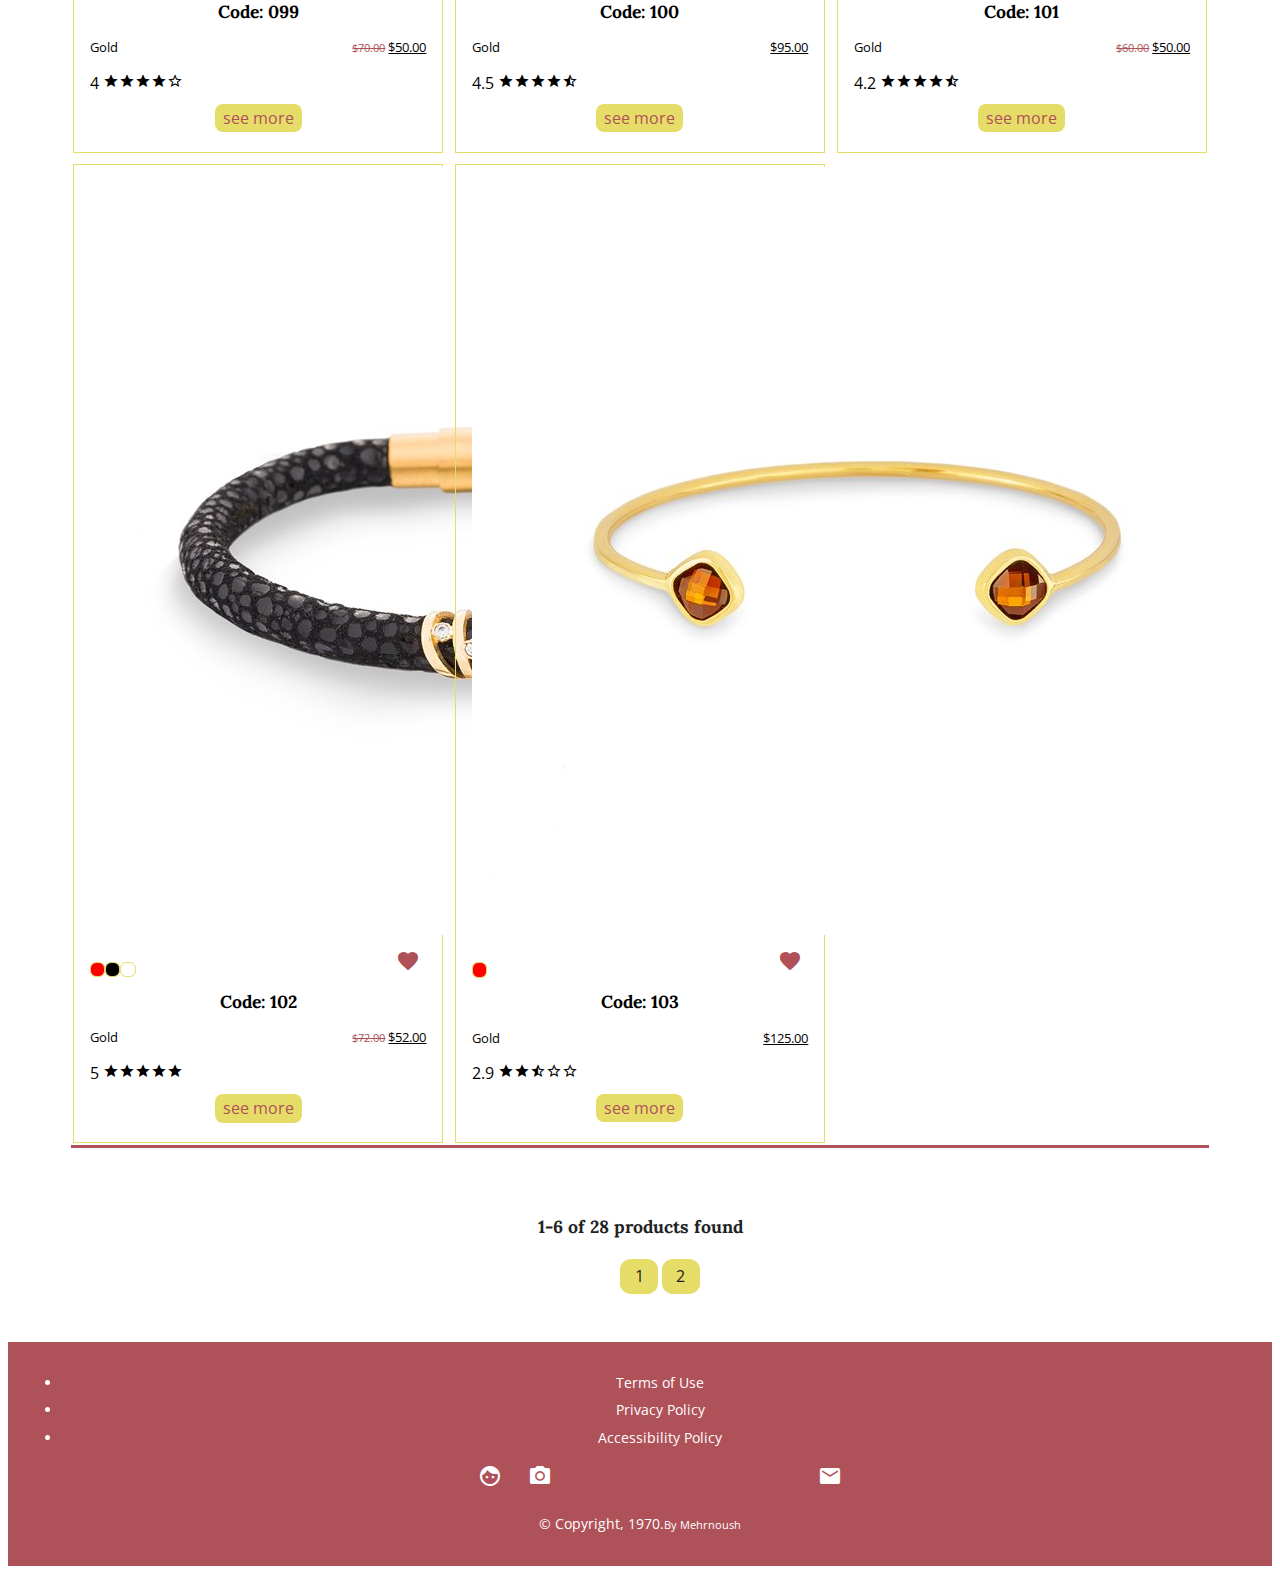
==== commit 691e215f: "v9" ====
--- a/index.html
+++ b/index.html
@@ -145,12 +145,8 @@
 
       <section class="pages">
         <h3>1-6 of 28 products found</h3>
-        <ul class="resultpages">
-          <li class="active"><a href="#">1</a></li>
-          <li><a href="#">2</a></li>
-          <li><a href="#">3</a></li>
-          <li><a href="#">4</a></li>
-          <li><a href="#">5</a></li>
+        <ul class="resultpages" id="pageNumber">
+
         </ul>
       </section>
     </main>
--- a/css/index.css
+++ b/css/index.css
@@ -101,6 +101,7 @@
 .blue {background-color: blue;}
 .black {background-color: black;}
 .white {background-color: white;}
+.grey {background-color: rgb(70, 70, 70);}
 .product h3 {
     grid-area: code;
     padding: 0em;
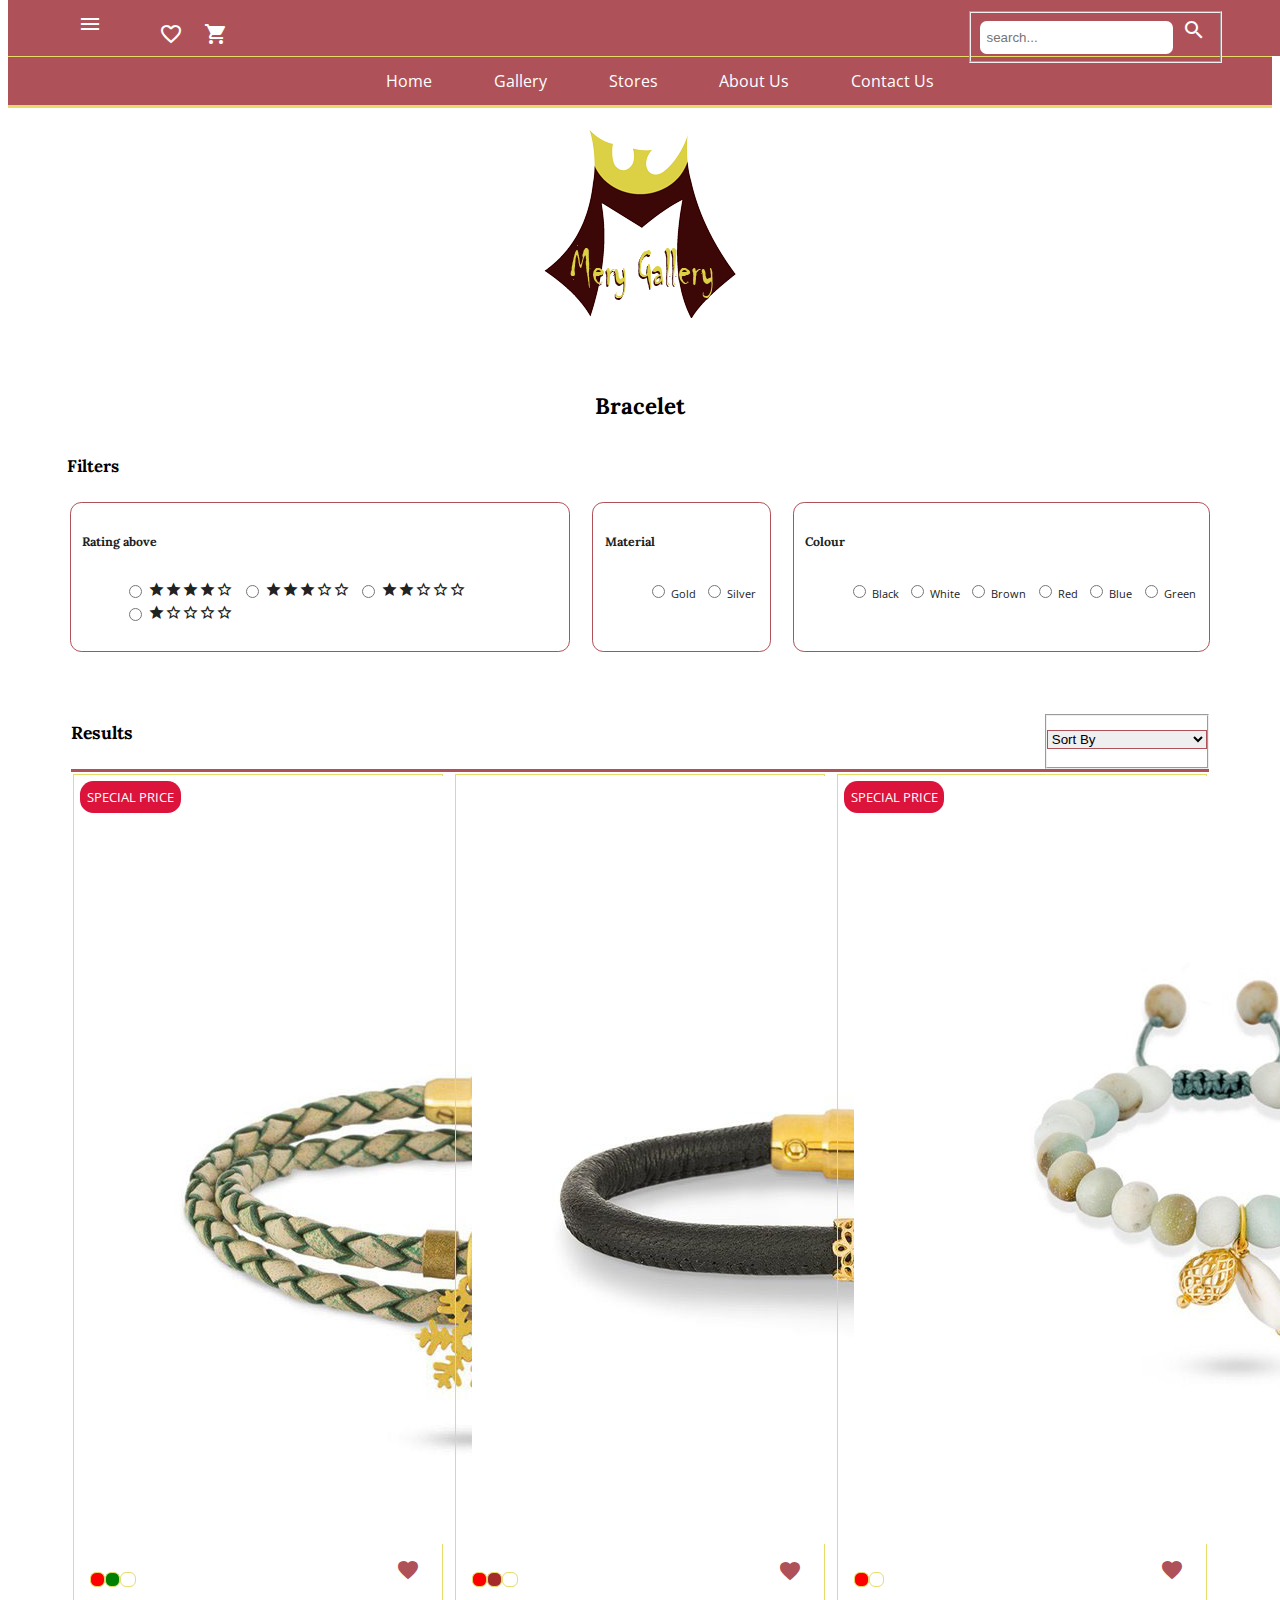
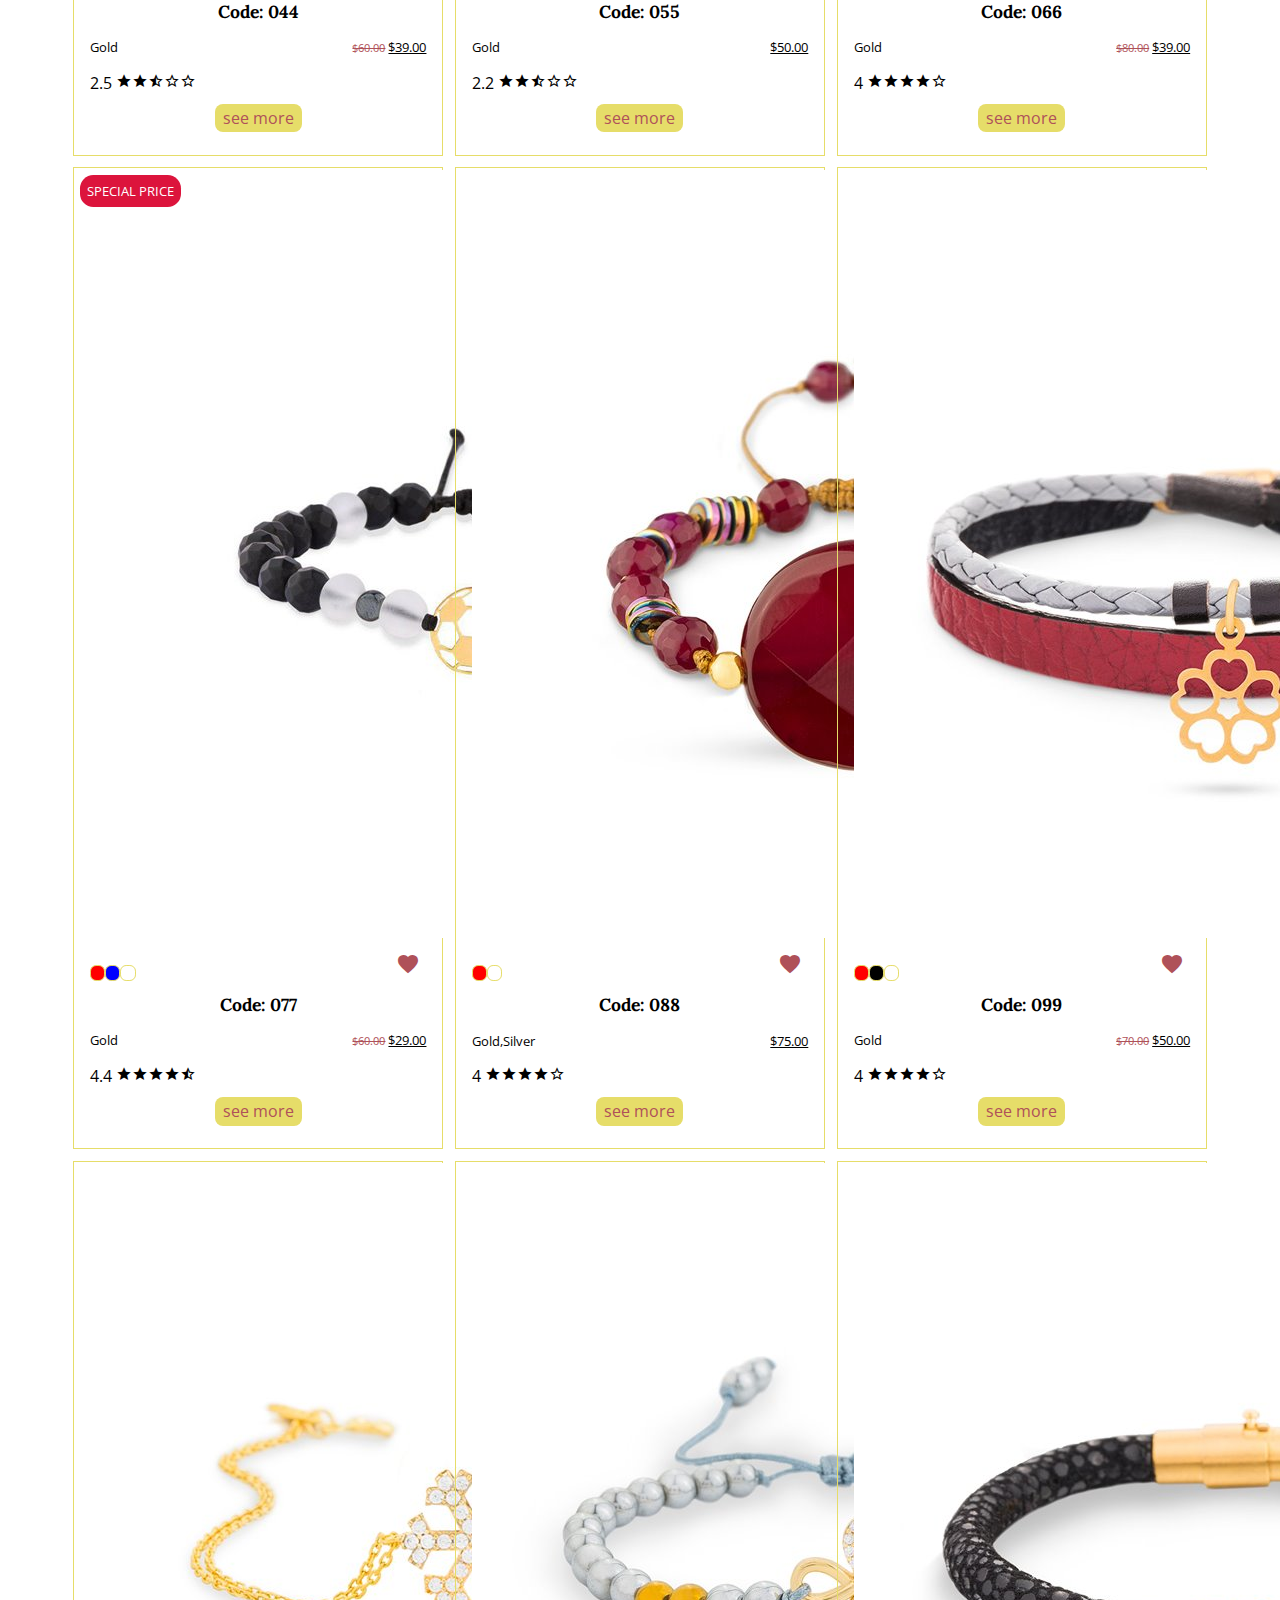
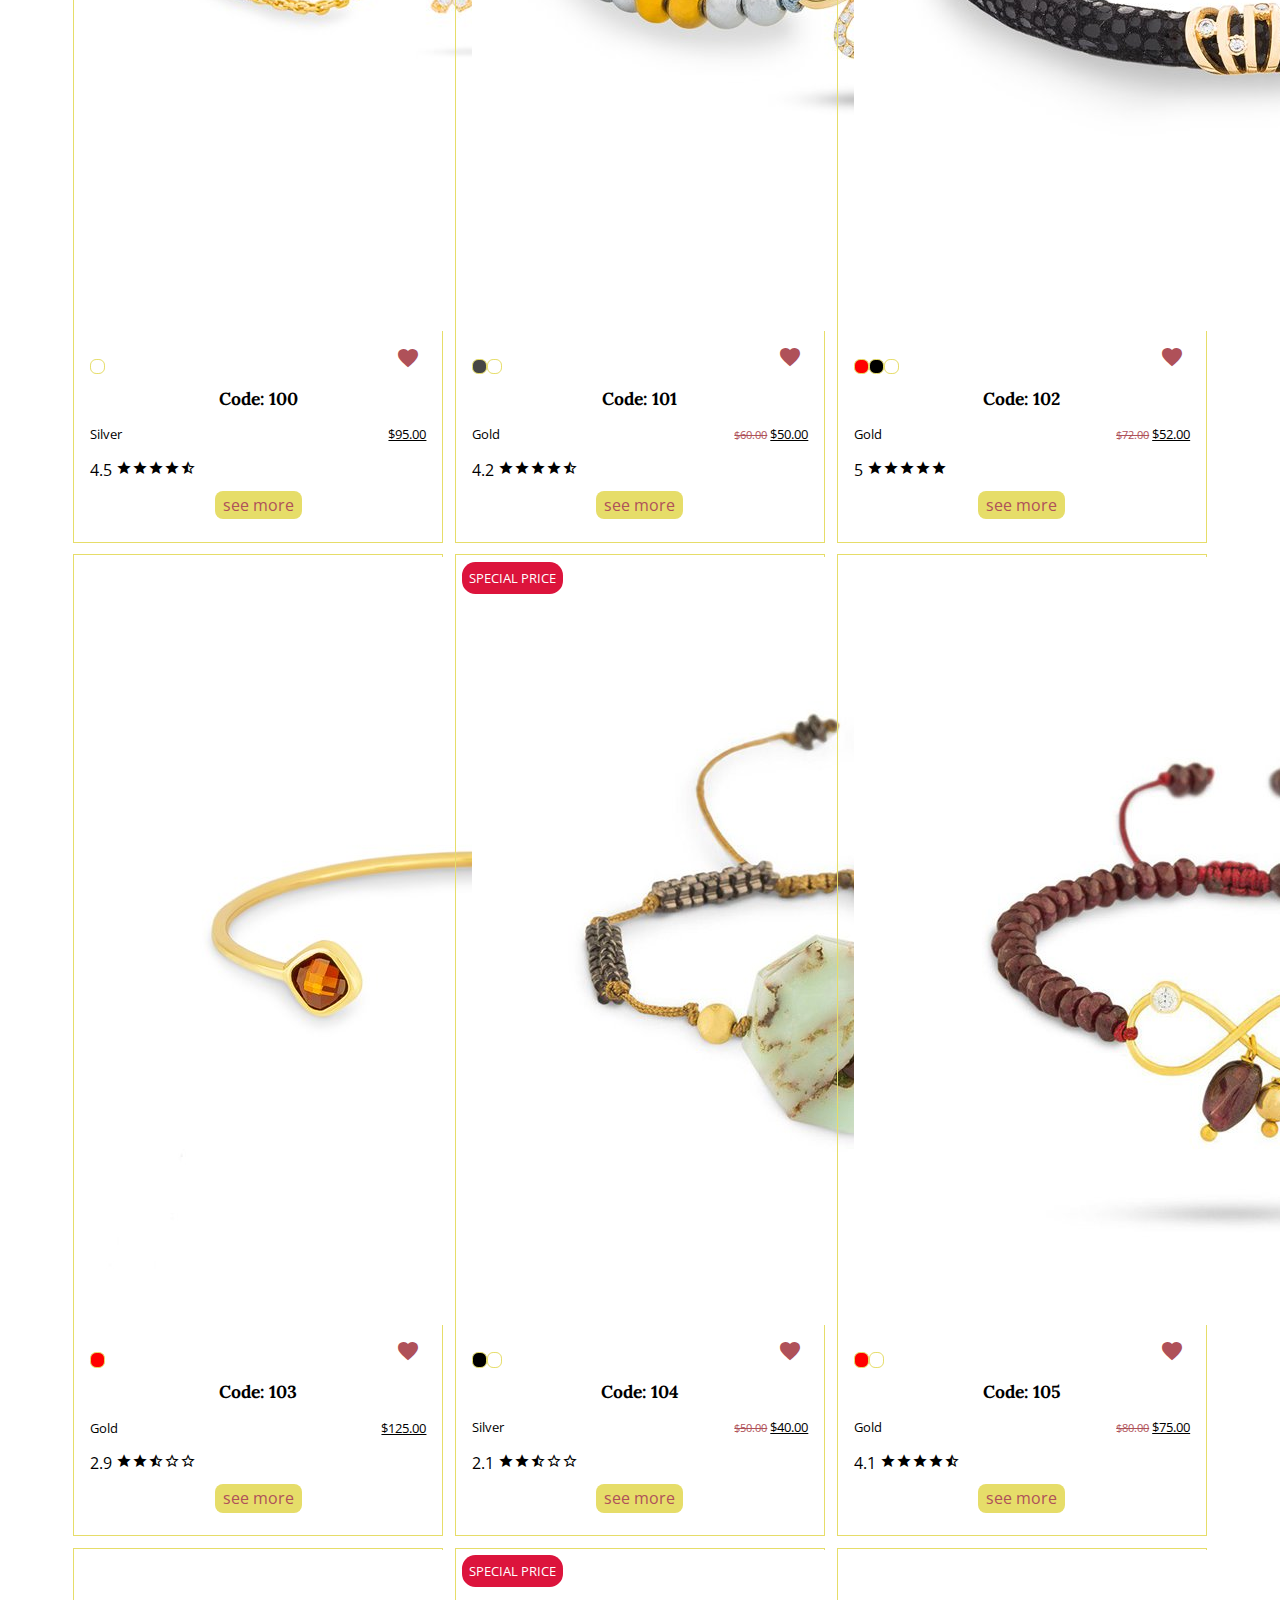
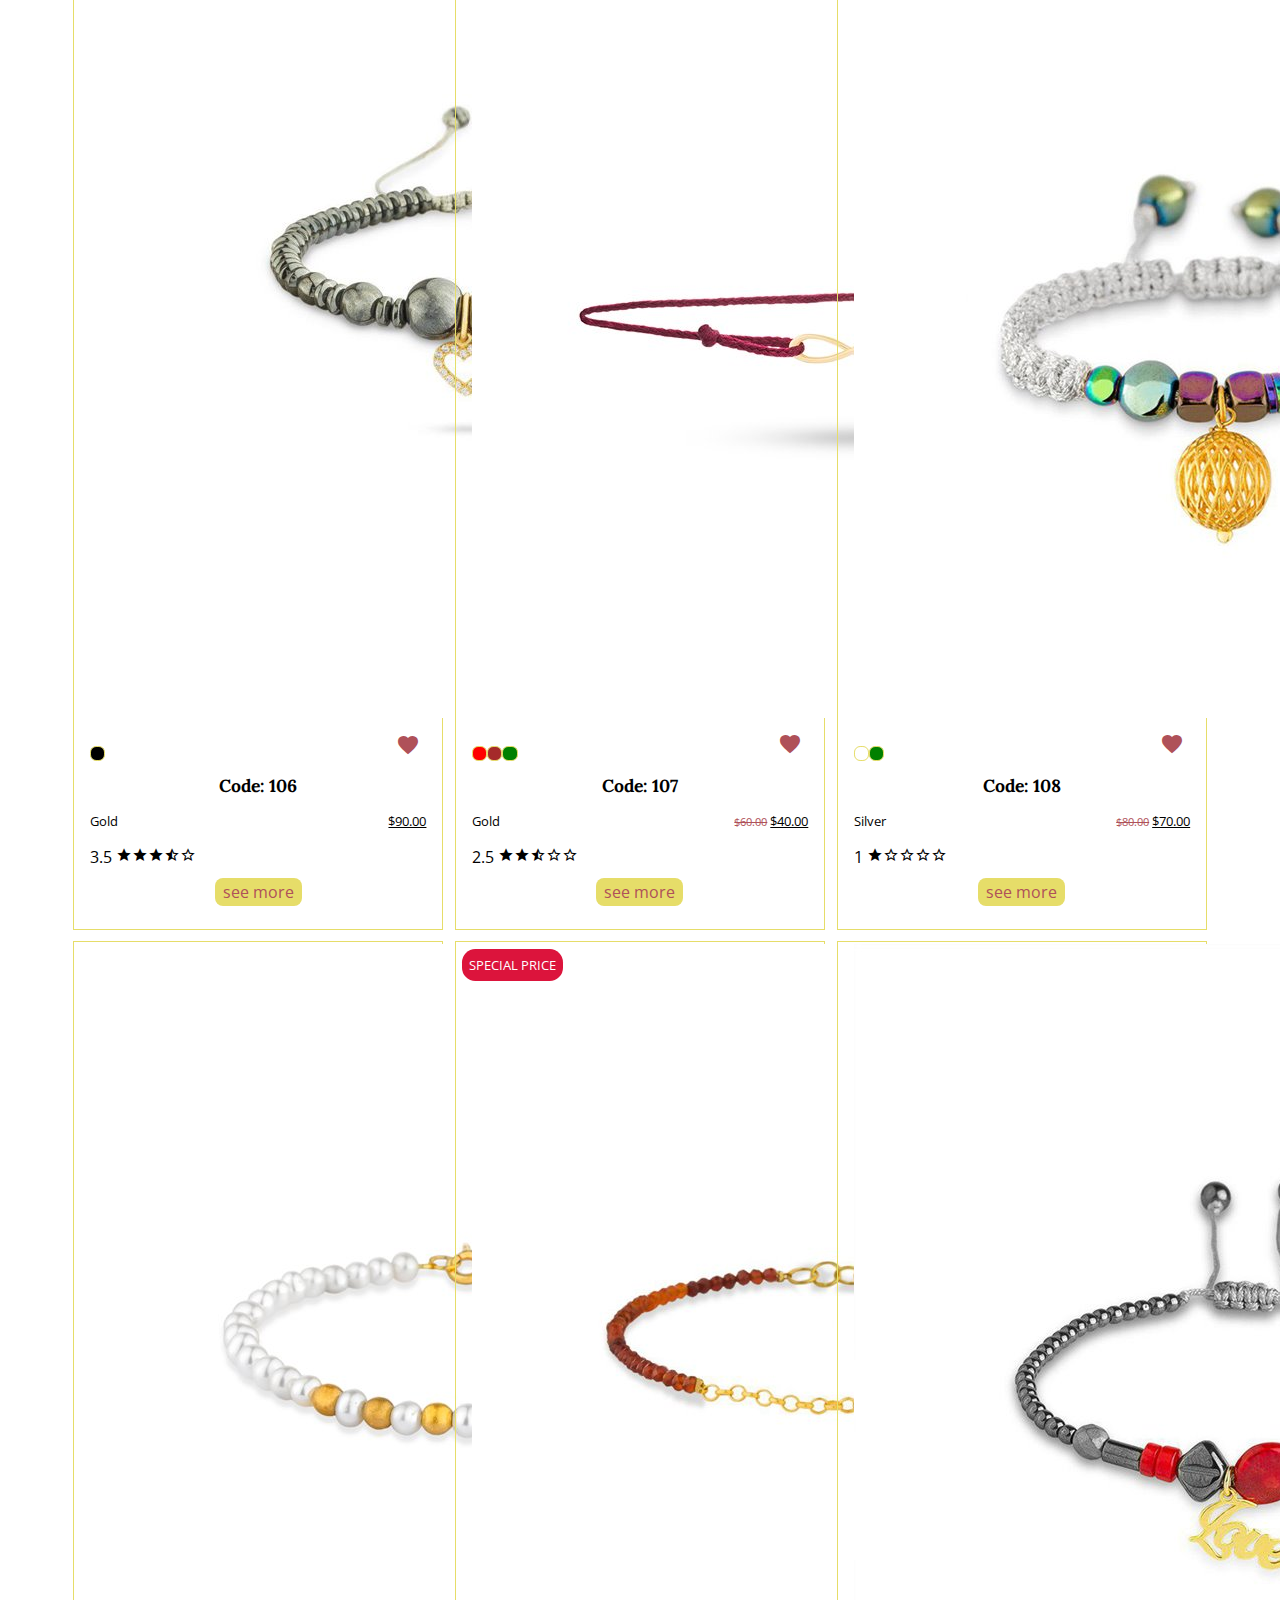
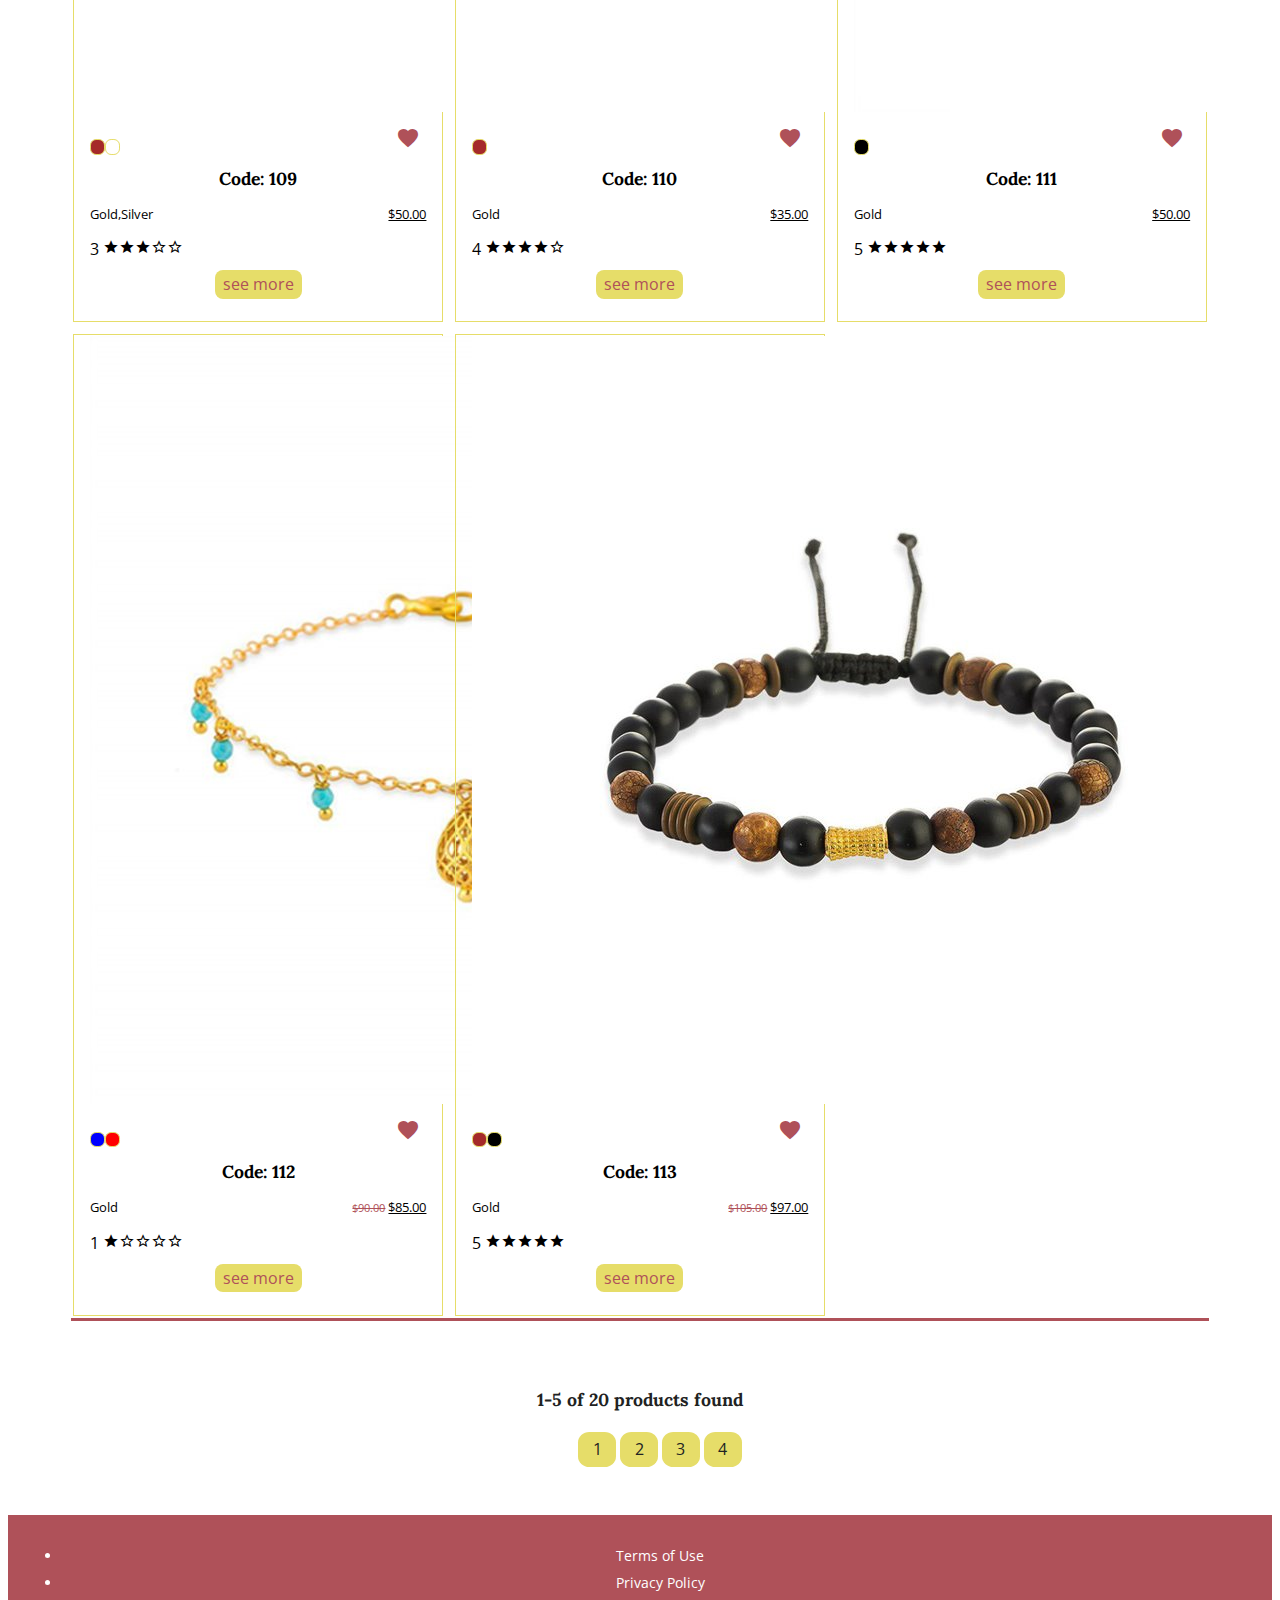
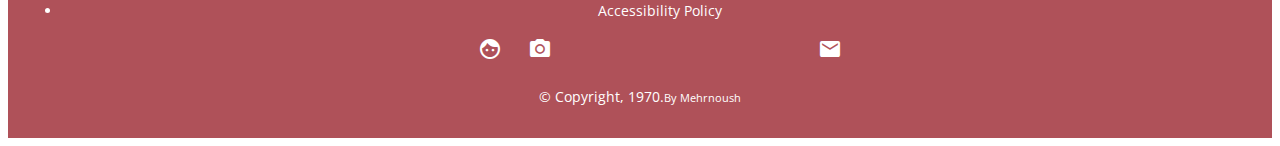
==== commit bb0b1a06: "v11" ====
--- a/index.html
+++ b/index.html
@@ -77,26 +77,26 @@
         <!-- Filtering product form -->
         <h2 class="filter-drowpdown">Filters</h2>
         <form>
-          <fieldset class="item color-f">
+          <fieldset class="item color-f" id="productsColors">
             <h4>Colour</h4>
             <ol class="checkbox-org">
               <li><input type="radio" name="colour" value="black" id="black"> <label for="black">Black</label></li>
               <li><input type="radio" name="colour" value="white" id="white"> <label for="white">White</label></li>
-              <li><input type="radio" name="colour" value="Brown" id="Brown"> <label for="Brown">Brown</label></li>
+              <li><input type="radio" name="colour" value="brown" id="brown"> <label for="Brown">Brown</label></li>
               <li><input type="radio" name="colour" value="red" id="red"> <label for="red">Red</label></li>
               <li><input type="radio" name="colour" value="blue" id="blue"> <label for="blue">Blue</label></li>
-              <li><input type="radio" name="colour" value="Green" id="Green"> <label for="black">Green</label></li>
+              <li><input type="radio" name="colour" value="green" id="green"> <label for="black">Green</label></li>
             </ol>
           </fieldset>
 
-          <fieldset class="item material-f">
+          <fieldset class="item material-f" id="productsMaterial">
             <h4>Material</h4>
             <ol class="checkbox-org">
-              <li><input type="radio" name="Material" value="gold" id="gold"> <label for="black">Gold</label></li>
-              <li><input type="radio" name="Material" value="silver" id="silver"> <label for="black">Silver</label></li>
+              <li><input type="radio" name="Material" value="Gold" id="gold"> <label for="black">Gold</label></li>
+              <li><input type="radio" name="Material" value="Silver" id="silver"> <label for="black">Silver</label></li>
             </ol>
           </fieldset>
-          <fieldset class="item rating-f">
+          <fieldset class="item rating-f" id="productsRating">
             <h4>Rating above</h4>
             <ol class="checkbox-org">
               <li>
@@ -133,7 +133,6 @@
           <option value="sort">Sort By</option>
           <option value="price-high">Price, highest to lowest</option>
           <option value="price-low">Price, lowest to highest</option>
-          <option value="newest">Newest releases</option>
         </select>
       </fieldset>
 
@@ -144,7 +143,7 @@
       </section>
 
       <section class="pages">
-        <h3>1-6 of 28 products found</h3>
+        <h3>1-5 of 20 products found</h3>
         <ul class="resultpages" id="pageNumber">
 
         </ul>
--- a/css/style.css
+++ b/css/style.css
@@ -49,6 +49,7 @@
     position: fixed;
     width: 100%;
     top: 0;
+    z-index: 2;
 }
 .search {
     position: absolute;
@@ -76,6 +77,7 @@
     position: absolute;
     top: 1em;
     left: 5%;
+    
 }
 
 /********* Menu **********/
--- a/css/index.css
+++ b/css/index.css
@@ -73,8 +73,10 @@
      "ma pr pr"
      "rt rt rt"
      "mr mr mr"
+     "deal deal deal"
      ;
     grid-gap: 0.2em;
+    position: relative;
 }
 .image {grid-area: pic;}
 .favorite {
@@ -124,6 +126,19 @@
 }
 .p-rating {grid-area: rt;}
 .p-rating i {font-size:1em;}
+.p-deal {grid-area: deal;
+}
+.callout {
+    display: inline-block;
+    padding: 0em 0.5em;
+    border-radius: 1em;
+    background-color: grey;
+    color: white;
+    position: absolute;
+    top: 0.5em;
+    left: 0.5em;
+  }
+.urgent {background-color: crimson;}
 .product a {
     padding: 0.2em;
     background-color: var(--h1);
